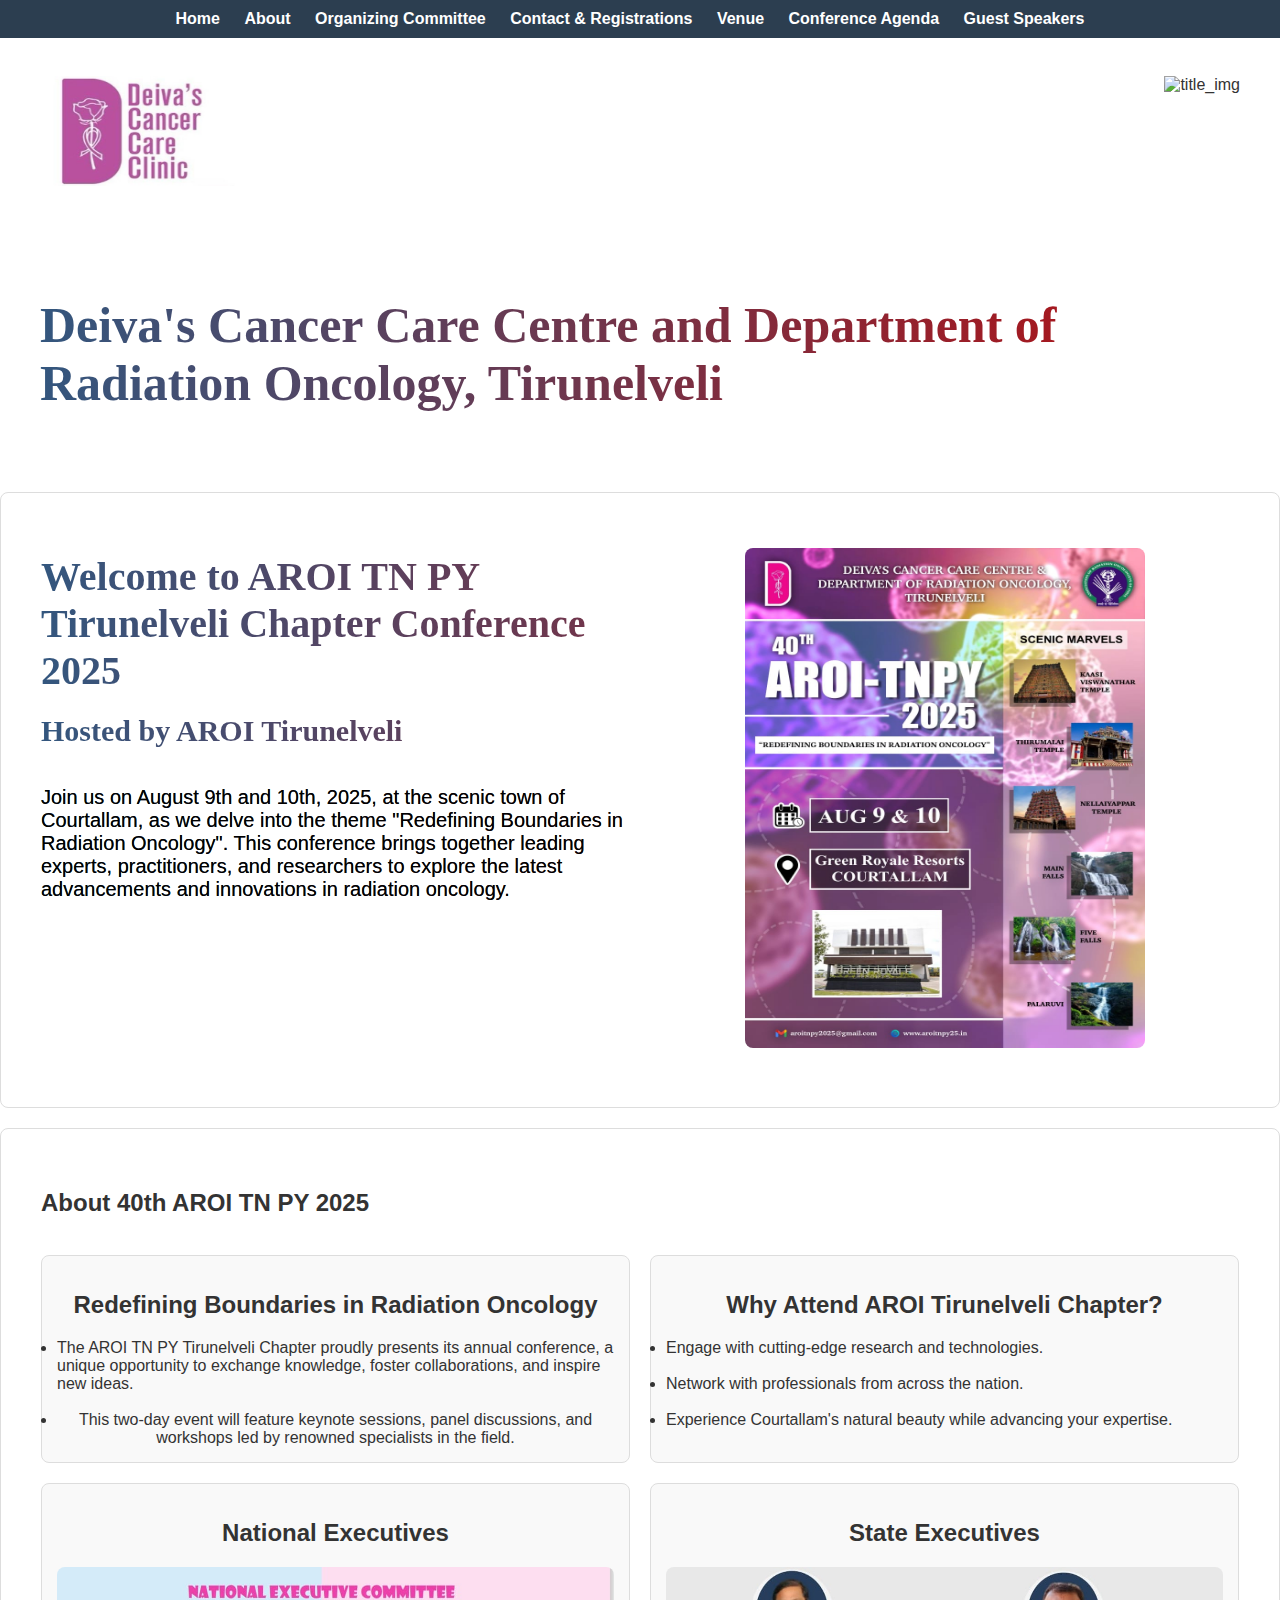
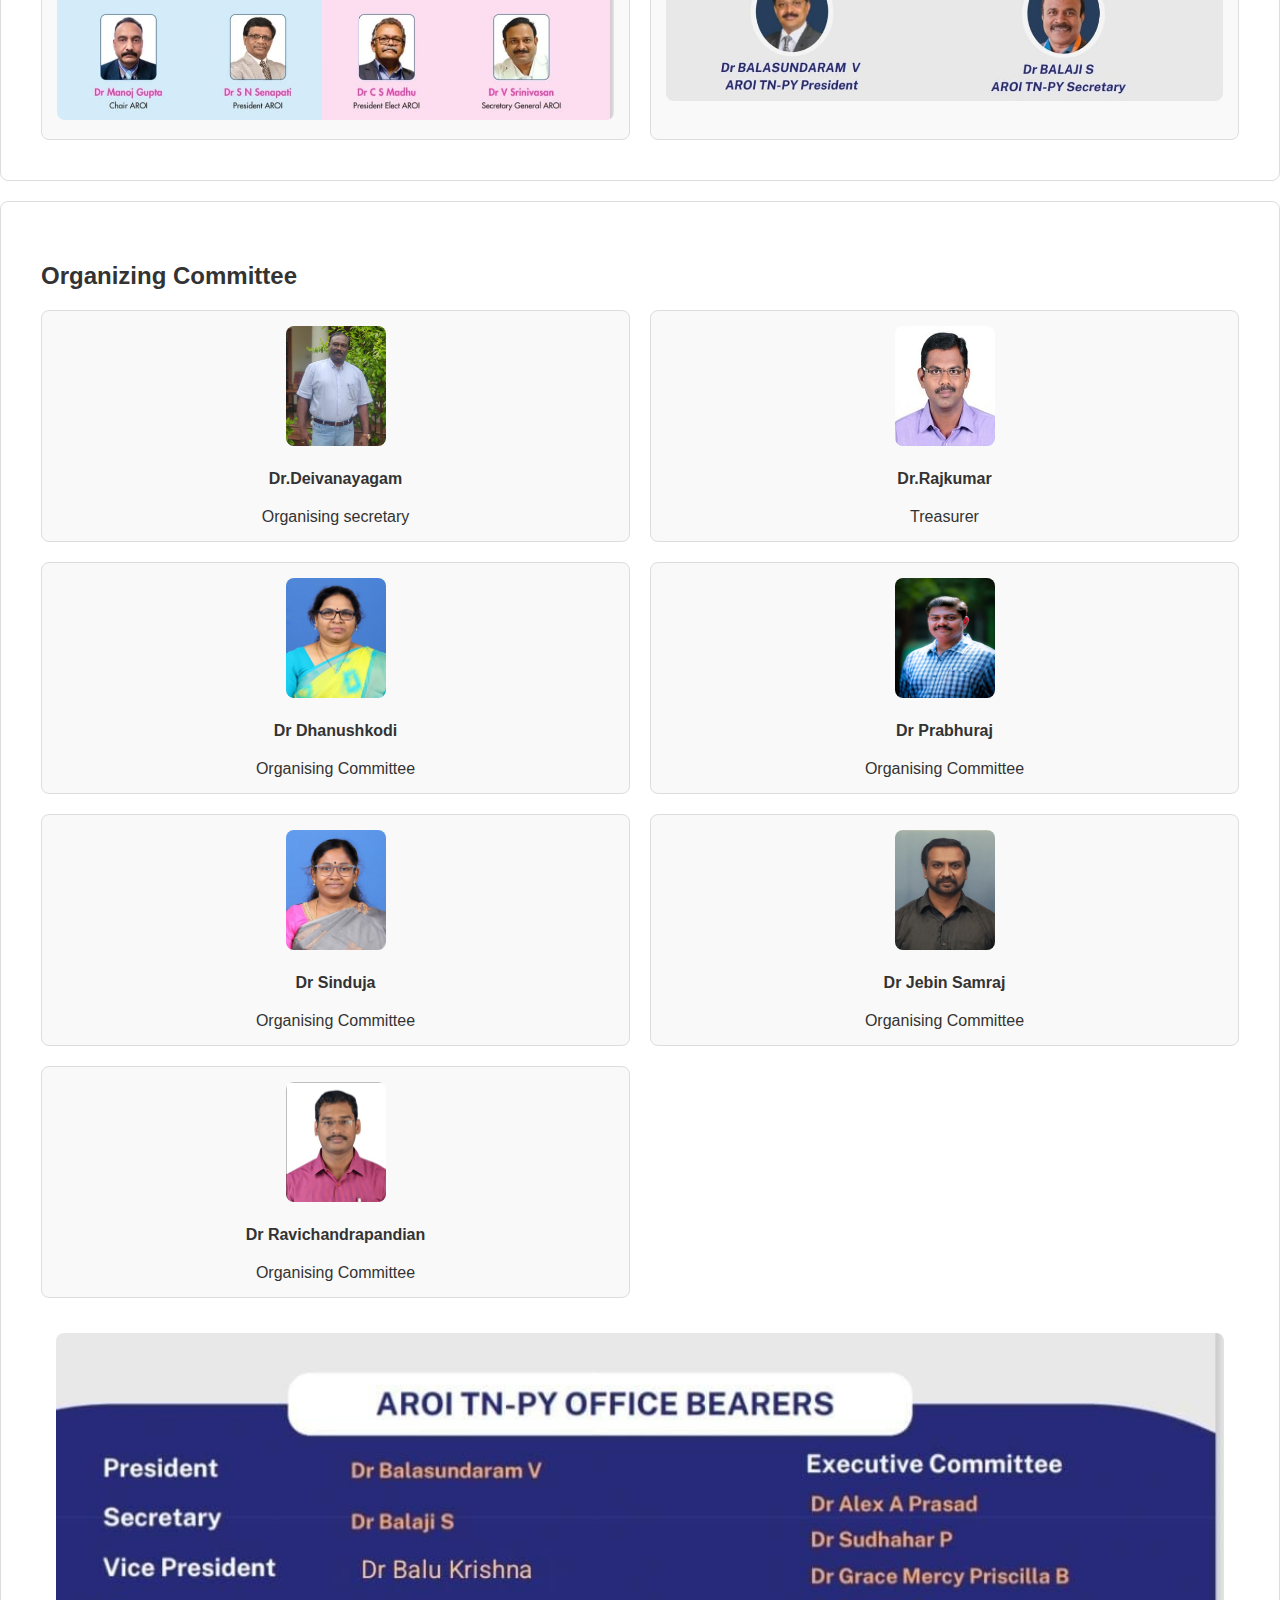
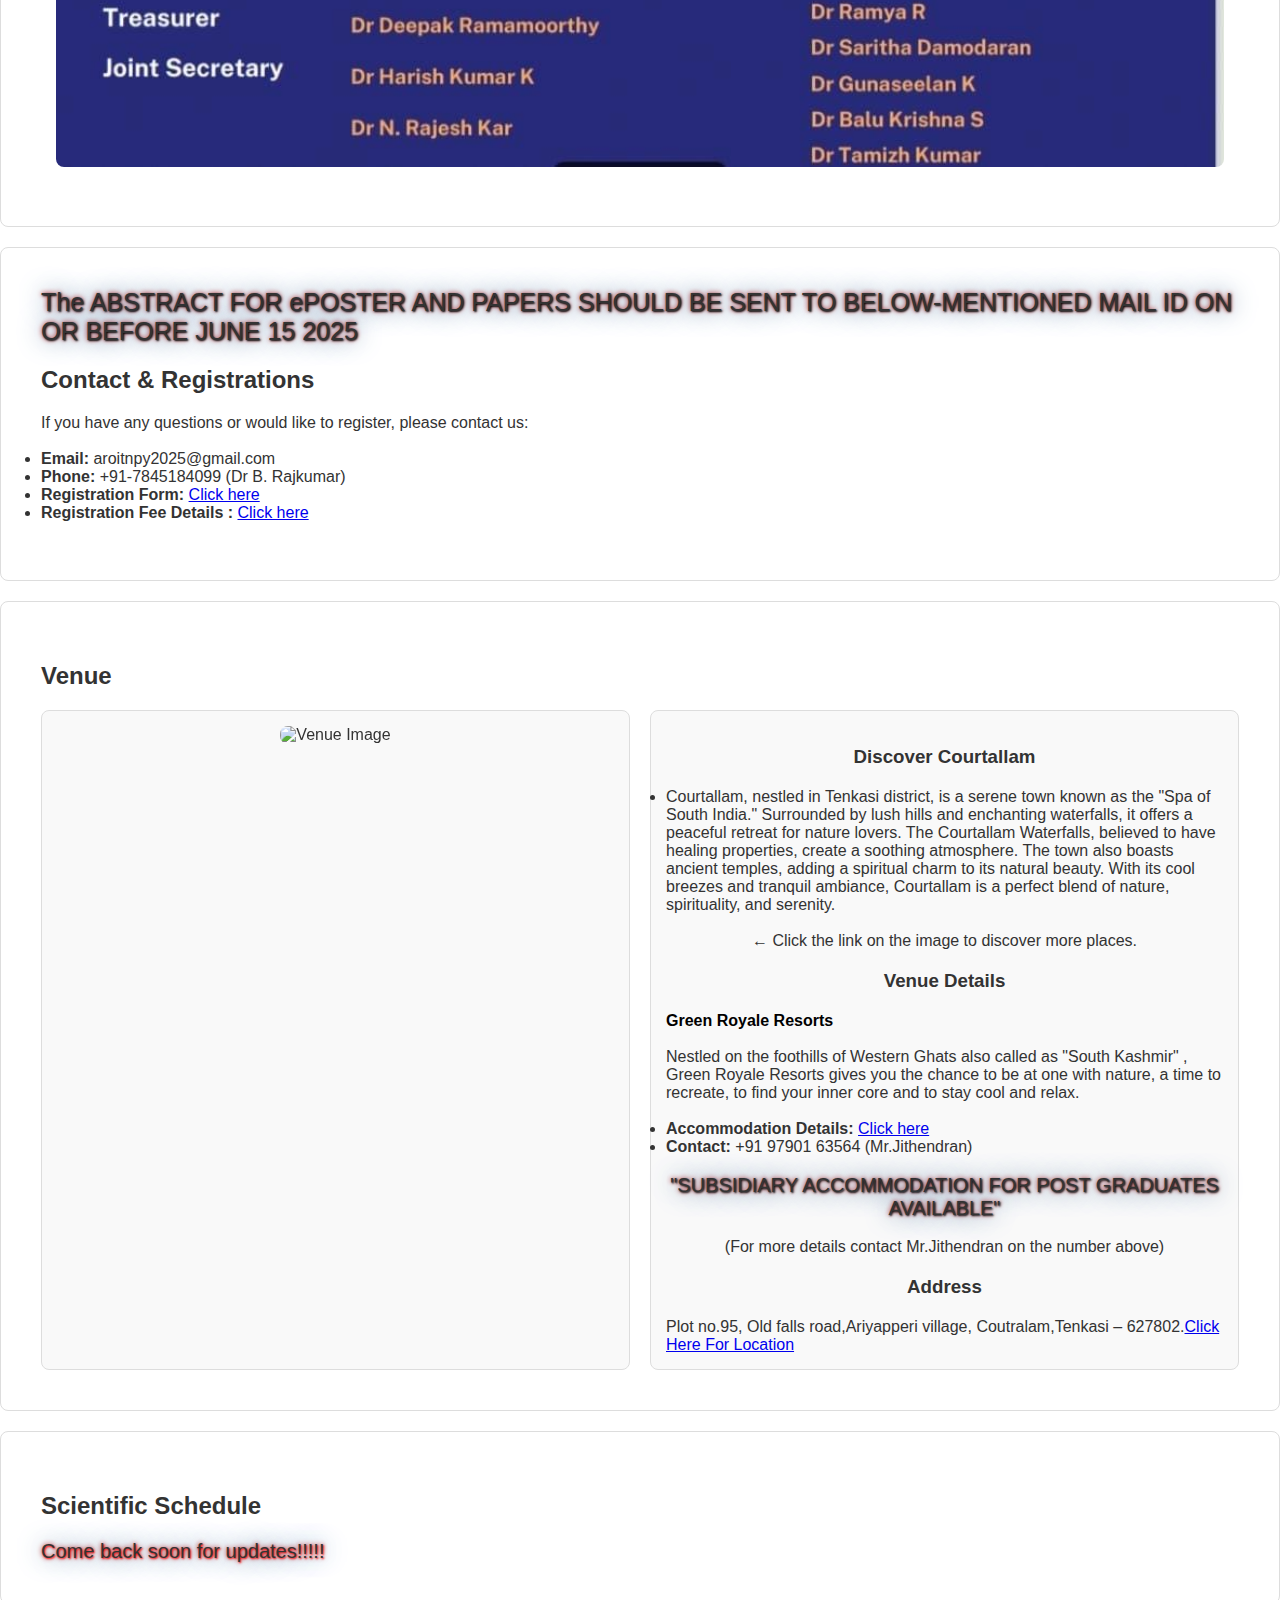
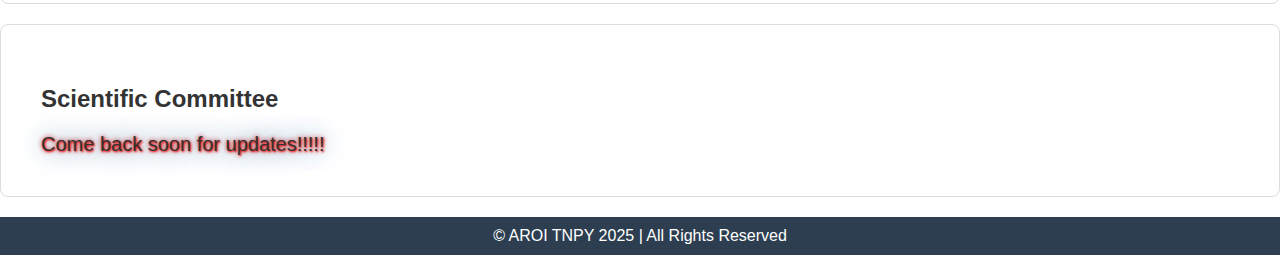
==== init-practice/index.html @ e32c5424 "Cosmetic Updates" ====
<!DOCTYPE html>
<html lang="en">
<head>
  <meta charset="UTF-8">
  <meta name="viewport" content="width=device-width, initial-scale=1.0">
  <title>Tirunelveli Medical College Conference</title>
  <link rel="stylesheet" href="styles.css">
</head>
<body>

<!--------------------------------------------------------------Title Logos Section--------------------------------------------------------------------------->

<br>
<br>

<div class="grid">
    <div class="grid-item;" style=" max-width: 100%;">
        <section class="section" style="height: 20vh;">
        <img src="./Photos/D_Logo.jpeg" alt="Logo" style=" width : 210px; height :110px; display: inline-block;">
        </section>
    </div>

    <div class="grid-item;" style="display: inline; justify-items: end;  grid-template-columns: fit-content(100%);">
         <section class="section" style="height: 20vh;">
       <img   src="https://www.aroi.org/images/aroi-logo.png" alt="title_img">
         </section>
    </div>
</div>


<!-----------------------------------------------------------------Title Section------------------------------------------------------------------------------->

  <section id="title" class="section" style="border: none ; ">
      <div class="grid" style="grid-template-columns: fit-content(100%);">
      <h1 style="font-size: 50px;font-family:  Georgia; text-wrap: pretty; max-width: 100%; text-align:left;">
             Deiva's Cancer Care Centre and Department of Radiation Oncology, Tirunelveli
      </h1>
      </div>
  </section>

<header>

</header>

<!-----------------------------------------------------------------Section Navigation Buttons----------------------------------------------------------------->
  <header style="grid-template-columns: fit-content(100%);" >
    <nav >
      <ul >
        <li><a href="#home">Home</a></li>
        <li><a href="#about">About</a></li>
        <li><a href="#committee">Organizing Committee</a></li>
        <li><a href="#contact">Contact & Registrations</a></li>
        <li><a href="#venue">Venue</a></li>
        <li><a href="#agenda">Conference Agenda</a></li>
        <li><a href="#speakers">Guest Speakers</a></li>
      </ul>
    </nav>
  </header>


<!------------------------------------------------------------------------Home Section----------------------------------------------------------------->
  <section id="home" class="section">
     <div class="grid">

         <div class="item1" style="grid-column:  1" >
            <h1 style="font-size: 40px;font-family:  Georgia;">Welcome to AROI TN PY Tirunelveli Chapter Conference 2025</h1>
            <h2 style="font-size: 30px; font-family:  Georgia; ">Hosted by AROI Tirunelveli</h2>
            <br>
            <p style="color: black; font-size: 20px;">Join us on August 9th and 10th, 2025, at the scenic town of Courtallam, as we delve into the theme "Redefining Boundaries in Radiation Oncology". This conference brings together leading experts, practitioners, and researchers to explore the latest advancements and innovations in radiation oncology.</p>
         </div>

         <div class="grid-item" style="background-color: white; border: none ;" >
             <img src="./Photos/Poster2.jpeg" alt="Index" style="width:400px; height:500px; max-width: 100%;">
         </div>

     </div>
  </section>


<!------------------------------------------------------------------------About Section----------------------------------------------------------------->

  <section id="about" class="section">
    <h2>About 40th AROI TN PY 2025</h2>
    <br>
    <div class="grid">

        <div class="grid-item " style="grid-column:  1" >
            <h2 >Redefining Boundaries in Radiation Oncology</h2>
            <li style="text-align: left;">The AROI TN PY Tirunelveli Chapter proudly presents its annual conference, a unique opportunity to exchange knowledge, foster collaborations, and inspire new ideas.</li>
            <br>
            <li>This two-day event will feature keynote sessions, panel discussions, and workshops led by renowned specialists in the field.</li>
        </div>

        <div class="grid-item"  style="grid-column:  2">
            <h2> Why Attend AROI Tirunelveli Chapter?</h2>
            <li style="text-align: left;">Engage with cutting-edge research and technologies. </li>
            <br>
            <li style="text-align: left;">Network with professionals from across the nation.</li>
            <br>
            <li style="text-align: left;">Experience Courtallam's natural beauty while advancing your expertise.</li>
            <br>
        </div>

        <div class="grid-item" >
            <h2>National Executives </h2>
            <img src="./Photos/AROI 1.jpeg"  alt="Conference Image">
        </div>

        <div class="grid-item" >
             <h2>State Executives </h2>
            <img src="./Photos/AROI 2.jpeg"  alt="Conference Image">
        </div>

    </div>
  </section>


<!------------------------------------------------------------------------Committee Section----------------------------------------------------------------->

   <section id="committee" class="section">
    <h2>Organizing Committee</h2>
    <div class="grid">
      <div class="grid-item">
          <img src="./Photos/Dr.Deivanayagam.jpeg" alt="Committee Member 1" style="width: 100px; height: 120px;">
          <h4>  Dr.Deivanayagam </h4>
          <p>Organising secretary</p>
      </div>

      <div class="grid-item">
          <img src="./Photos/Dr.Rajkumar.jpeg" alt="Committee Member 2" style="width: 100px; height: 120px;">
          <h4>Dr.Rajkumar</h4>
          <p>Treasurer</p>
      </div>

      <div class="grid-item">
          <img src="./Photos/Dr.DK.jpeg" alt="Committee Member 3" style="width: 100px; height: 120px;">
          <h4>Dr Dhanushkodi</h4>
          <p>Organising Committee</p>
      </div>

      <div class="grid-item">
          <img src="./Photos/Dr PR.jpeg" alt="Committee Member 4" style="width: 100px; height: 120px;">
          <h4>Dr Prabhuraj</h4>
          <p>Organising Committee</p>
      </div>

      <div class="grid-item">
          <img src="./Photos/Dr_S.jpeg" alt="Committee Member 5" style="width: 100px; height: 120px;">
          <h4>Dr Sinduja</h4>
          <p>Organising Committee</p>
      </div>

      <div class="grid-item">
          <img src="./Photos/Dr J.jpeg" alt="Committee Member 6" style="width: 100px; height: 120px;">
          <h4>Dr Jebin Samraj</h4>
          <p>Organising Committee</p>
      </div>

      <div class="grid-item">
          <img src="./Photos/Dr.Rp.jpeg" alt="Committee Member 7" style="width: 100px; height: 120px;">
          <h4>Dr Ravichandrapandian</h4>
          <p>Organising Committee</p>
      </div>

       <div class="grid-item" style="grid-column : span 2; border : none; background : white;" >
            <img src="./Photos/org_comittee.jpeg"  alt="Conference Image">
        </div>

    </div>
  </section>


<!------------------------------------------------------------------------Contact Section----------------------------------------------------------------->
    <section id="contact" class="section">

         <p style="animation: pulse 1s infinite ; text-shadow: 1px 1px 2px black, 0 0 25px #2f5982, 0 0 5px #bd0b0b; font-size: 25px ">The ABSTRACT FOR ePOSTER AND PAPERS SHOULD BE SENT TO BELOW-MENTIONED MAIL ID ON OR BEFORE JUNE 15 2025</p>
         <h2>Contact & Registrations</h2>
         <p> If you have any questions or would like to register, please contact us:</p>
         <br>
         <ul>
             <li><strong>Email:</strong> aroitnpy2025@gmail.com</li>
             <li><strong>Phone:</strong> +91-7845184099 (Dr B. Rajkumar) </li>
             <li><strong>Registration Form:</strong> <a href="https://l6lpmlca.forms.app/registration-form-medical-conference" target="_blank">Click here</a></li>
             <li><strong>Registration Fee Details :</strong> <a href="./Docs/Registration Fees.pdf" target="_blank">Click here</a></li>
         </ul>
         <br>
    </section>


<!------------------------------------------------------------------------Venue Section----------------------------------------------------------------->
    <section id="venue" class="section">
         <h2>Venue</h2>
         <div class="grid">
            <div class="grid-item">

                <div class="container">
                    <img src="https://www.indiatravelblog.com/attachments/Resources/3307-6-Courtallam-Falls.jpg" alt="Venue Image" style="size: width 150px height 50px; animation: pulse 1s infinite ;">
                <div class="overlay">
                    <div class="places-text"><a href="discover-surroundings.html" target="_blank">Click here</a></div>
                </div>
            </div>
         </div>
                <div class="grid-item">
                    <h3>Discover Courtallam</h3>
                    <li style="text-align:left;">
                    Courtallam, nestled in Tenkasi district, is a serene town known as the "Spa of South India." Surrounded by lush hills and enchanting waterfalls, it offers a peaceful retreat for nature lovers. The Courtallam Waterfalls, believed to have healing properties, create a soothing atmosphere. The town also boasts ancient temples, adding a spiritual charm to its natural beauty. With its cool breezes and tranquil ambiance, Courtallam is a perfect blend of nature, spirituality, and serenity.
                    </li>
                    <p style="animation: pulse 2s infinite;">
                    <br> <strong> &larr;</strong>  Click the link on the image to discover more places.
                    </p>

         <h3>Venue Details</h3>
            <p style="text-align:left; color: black;"><strong>Green Royale Resorts </strong></p>
            <br>
            <p style="text-align:left">Nestled on the foothills of Western Ghats also called as "South Kashmir" , Green Royale Resorts gives you the chance to be at one with nature, a time to recreate, to find your inner core and to stay cool and relax. </p>
            <br>
            <li style="text-align:left"><strong> Accommodation Details: </strong> <a href="./Docs/Accommodation Details.pdf" target="_blank">Click here</a></li>
            <li style="text-align:left"><strong> Contact: </strong> +91 97901 63564 (Mr.Jithendran)</li>
            <br>
            <p style="animation: pulse 1s infinite ; text-shadow: 1px 1px 2px black, 0 0 25px #2f5982, 0 0 5px #bd0b0b; font-size: 20px ">"SUBSIDIARY ACCOMMODATION FOR POST GRADUATES AVAILABLE"</p>
                    <br>
                    <p>(For more details contact Mr.Jithendran on the number above)</p>
         <h3>Address</h3>
             <p style="text-align:left">Plot no.95, Old falls road,Ariyapperi village, Coutralam,Tenkasi – 627802.<a href="https://maps.app.goo.gl/Usim4HC86GTQxEaH6" target="_blank">Click Here For Location</a></p>
                </div>
         </div>
    </section>



<!------------------------------------------------------------------------Agenda Section----------------------------------------------------------------->

  <section id="agenda" class="section">
    <h2>Scientific Schedule</h2>
      <p style="animation: pulse 1s infinite ; text-shadow: 1px 1px 2px red, 0 0 25px #2f5982, 0 0 5px #bd0b0b; font-size: 20px ">Come back soon for updates!!!!!</p>
<!--    <div class="grid">-->
<!--      <div class="grid-item">-->
<!--        <h3 style="color: #2f5982;">Day 1: August 9, 2025</h3>-->
<!--        <ul style="text-align: left;">-->
<!--          <p><strong>9:00 AM  :</strong> Inaugural Ceremony                                  </p>-->
<!--          <br>-->
<!--            <p><strong>10:30 AM :</strong> Keynote Speech                                     </p>-->
<!--          <br>-->
<!--            <p><strong>12:00 PM : </strong> <strong style="color: #bd0b0b;">Session 1:</strong> Advanced Techniques in Radiation Therapy</p>-->
<!--          <br>-->
<!--            <p><strong>2:00 PM  :  </strong>Lunch Break                                         </p>-->
<!--          <br>-->
<!--            <p><strong>3:00 PM  : </strong>Panel Discussion: Redefining Protocols in Oncology  </p>-->
<!--        </ul>-->
<!--      </div>-->
<!--      <div class="grid-item">-->
<!--        <h3 style="color: #2f5982;">Day 2 : August 10, 2025</h3>-->
<!--        <ul style="text-align: left;">-->
<!--		  <p><strong>9:00 AM : </strong><strong style="color: #bd0b0b;"> Workshop - </strong> Practical Challenges in Radiation Oncology</p>-->
<!--          <br>-->
<!--            <p><strong>11:00 AM:</strong> Case Presentations                                 </p>-->
<!--          <br>-->
<!--            <p><strong>1:00 PM : </strong>Lunch Break                                         </p>-->
<!--          <br>-->
<!--            <p><strong>2:30 PM : </strong>Closing Ceremony                                    </p>-->
<!--        </ul>-->
<!--      </div>-->
<!--    </div>-->

  </section>

<!------------------------------------------------------------------------Guest Speakers Section----------------------------------------------------------------->
  <section id="speakers" class="section">
    <h2>Scientific Committee</h2>
      <p style="animation: pulse 1s infinite ; text-shadow: 1px 1px 2px red, 0 0 25px #2f5982, 0 0 5px #bd0b0b; font-size: 20px ">Come back soon for updates!!!!!</p>
<!--    <div class="grid">-->
<!--      <div class="grid-item">-->
<!--        <img src="./Photos/Dr.Rajkumar.jpeg"  style="width: 60px; height: 60px;" alt="Speaker 1">-->
<!--        <h4>Dr.Rajkumar</h4>-->
<!--        <p>Specialist in Cardiology</p>-->
<!--      </div>-->
<!--      <div class="grid-item">-->
<!--        <img src="speaker2.jpg" alt="Speaker 2">-->
<!--        <h4>Dr. Jane Smith</h4>-->
<!--        <p>Neurosurgeon</p>-->
<!--      </div>-->
<!--      <div class="grid-item">-->
<!--        <img src="speaker3.jpg" alt="Speaker 3">-->
<!--        <h4>Dr. Jane </h4>-->
<!--        <p>Neurosurgeon</p>-->
<!--      </div>-->
<!--       <div class="grid-item">-->
<!--        <img src="speaker3.jpg" alt="Speaker 4">-->
<!--        <h4>Dr. Jane </h4>-->
<!--        <p>Neurosurgeon</p>-->
<!--      </div>-->
<!--       <div class="grid-item">-->
<!--        <img src="speaker3.jpg" alt="Speaker 5">-->
<!--        <h4>Dr. Jane </h4>-->
<!--        <p>Neurosurgeon</p>-->
<!--      </div>-->
<!--       <div class="grid-item">-->
<!--        <img src="speaker3.jpg" alt="Speaker 6">-->
<!--        <h4>Dr. Jane </h4>-->
<!--        <p>Neurosurgeon</p>-->
<!--      </div>-->
<!--    </div>-->
  </section>

  <footer>
    <p>&copy; AROI TNPY 2025 | All Rights Reserved</p>
  </footer>
</body>
</html>
---- init-practice/styles.css ----
/* Reset styles */
* {
  margin: 0;
  padding: 0;
  box-sizing: border-box;
}

/* Body and layout */
body {
  font-family: Arial, sans-serif;
  background-color: ;
  color: #333;
}

home-body {
      background-color: black;
      font-family: Arial,sans-serif;
      padding: 2rem;
}

header {
  background-color: #2c3e50;
  padding: 10px;
  text-align: center;
  position: fixed;
  top: 0;
  width: 100%;
}

header nav ul {
  list-style-type: none;

}

header nav ul li {
  display: inline;
  margin-right: 20px;
}

header nav ul li a {
  color: white;
  text-decoration: none;
  font-weight: bold;

}

header nav ul li a:hover {
  text-decoration: underline;
}

h1, h2, h3, h4 {
  margin: 20px 0;
}

/* Section styling */
.section {
  padding: 40px;
  margin-bottom: 20px;
}

 /*
 #title {
 background-image: url('https://www.aroi.org/images/aroi-logo.png');

     /* background-size:30% 30% ; /*Ensures the image covers the entire section
      background-position:  center; /* Keeps the image centered
       background-repeat: no-repeat;
          height: 20vh; /* Makes the section take up the full viewport height
      color: black; /* Text color for readability
      display: flex;
      justify-content: center;
      align-items: center;
      text-align: left;
}*/

#title {
   background: linear-gradient(to right, #2f5982,#bd0b0b );
     color: transparent;
    background-clip: text;
  background-color: black; /* sets the actual background */
  border: 1px solid #ddd;
  border-radius: 8px;

}




#home {
   background: linear-gradient(to right, #2f5982,#bd0b0b );
     color: transparent;
    background-clip: text;
  background-color: black; /* sets the actual background */
   border: 1px solid #ddd;
  border-radius: 8px;

}


#about, #agenda, #speakers, #venue, #committee, #contact {
  background-color: white;
  border: 1px solid #ddd;
  border-radius: 8px;
}

.grid {
  display: grid;
  grid-template-columns: 1fr 1fr;
  gap: 20px;
}

.item1 {
  grid-column:  1; /* Items span 1 column */
}

.item2 {
  grid-column: 2; /* This item will take up 2 columns */
  /*grid-position : top;*/
  align-self : flex-start;
}

.button {
  border: none;
  color: white;
  padding: 16px 32px;
  text-align: center;
  text-decoration: none;
  display: inline-block;
  font-size: 16px;
  margin: 4px 2px;
  transition-duration: 0.4s;
  cursor: pointer;
}


.button1 {
  background-color: white;
  color: black;
  border: 2px solid black;
}

.button1:hover {
  background-color: #04AA6D;
  color: white;
}


@media (max-width: 768px) {
  .grid {
    grid-template-columns: 1fr; /* Stack items vertically on smaller screens */
  }
  .item1 {
    grid-column: span 1; /* Item 3 will only take up 1 column in smaller screen */
  }

  .item2 {
    grid-column: span 1; /* Item 3 will only take up 1 column in smaller screen */
  }

  .item1 {
    grid-column: span 1; /* Item 3 will only take up 1 column in smaller screen */
  }

  .item2 {
    grid-column: span 1; /* Item 3 will only take up 1 column in smaller screen */
  }

  .item3 {
    grid-column: span 1; /* Item 3 will only take up 1 column in smaller screen */
  }

.h1 {
grid-column: span 1;
}

 .grid {
    grid-template-columns: 1fr;
  }

  .item1 {
    grid-column: span 1; /* Item 3 will only take up 1 column in smaller screen */
  }

  .item2 {
    grid-column: span 1; /* Item 3 will only take up 1 column in smaller screen */
  }

  .grid-item {
   grid-column: span 1;
   grid-template-columns: 1fr;
  }

  .header {
   grid-column: span 1;
  }



}


.grid-item {
  background-color: #f9f9f9;
  padding: 15px;
  border: 1px solid #ddd;
  border-radius: 8px;
  text-align: center;
}

.grid-item img {
  width: 100%;
  height: auto;
  border-radius: 8px;
}

/* Footer styling */
footer {
  background-color: #2c3e50;
  color: white;
  padding: 10px;
  text-align: center;
}

/* Media queriesmedia (max-width: 768px) {
  .grid {
    grid-template-columns: 1fr;
  }

  .item1 {
    grid-column: span 1; /* Item 3 will only take up 1 column in smaller screen
  }

  .item2 {
    grid-column: span 1; /* Item 3 will only take up 1 column in smaller screen
  }

  .grid-item {
   grid-column: span 1;
   grid-template-columns: 1fr;
  }

  .header {
   grid-column: span 1;
  }
}
 */


.container {
  position: relative;
  width: 100%;
}

.image {
  display: block;
  width: 100%;
  height: 100%;
}

.overlay {
  position: absolute;
  top: 0;
  bottom: 0;
  left: 0;
  right: 0;
  height: 100%;
  width: 100%;
  opacity: 0;
  transition: .1s ease;
  background-color: white;
}

.container:hover .overlay {
  opacity: 1;
}

.places-text {
  color: white;
  font-size: 20px;
  position: absolute;
  top: 50%;
  left: 50%;
  transform: translate(-50%, -50%);
  -ms-transform: translate(-50%, -50%);
}

@keyframes pulse {
  0% {
    opacity: 1; /* Start with full opacity */
  }
  50% {
    opacity: 0.8; /* Fade out to 30% opacity */
  }
  100% {
    opacity: 1; /* Return to full opacity */
  }
}
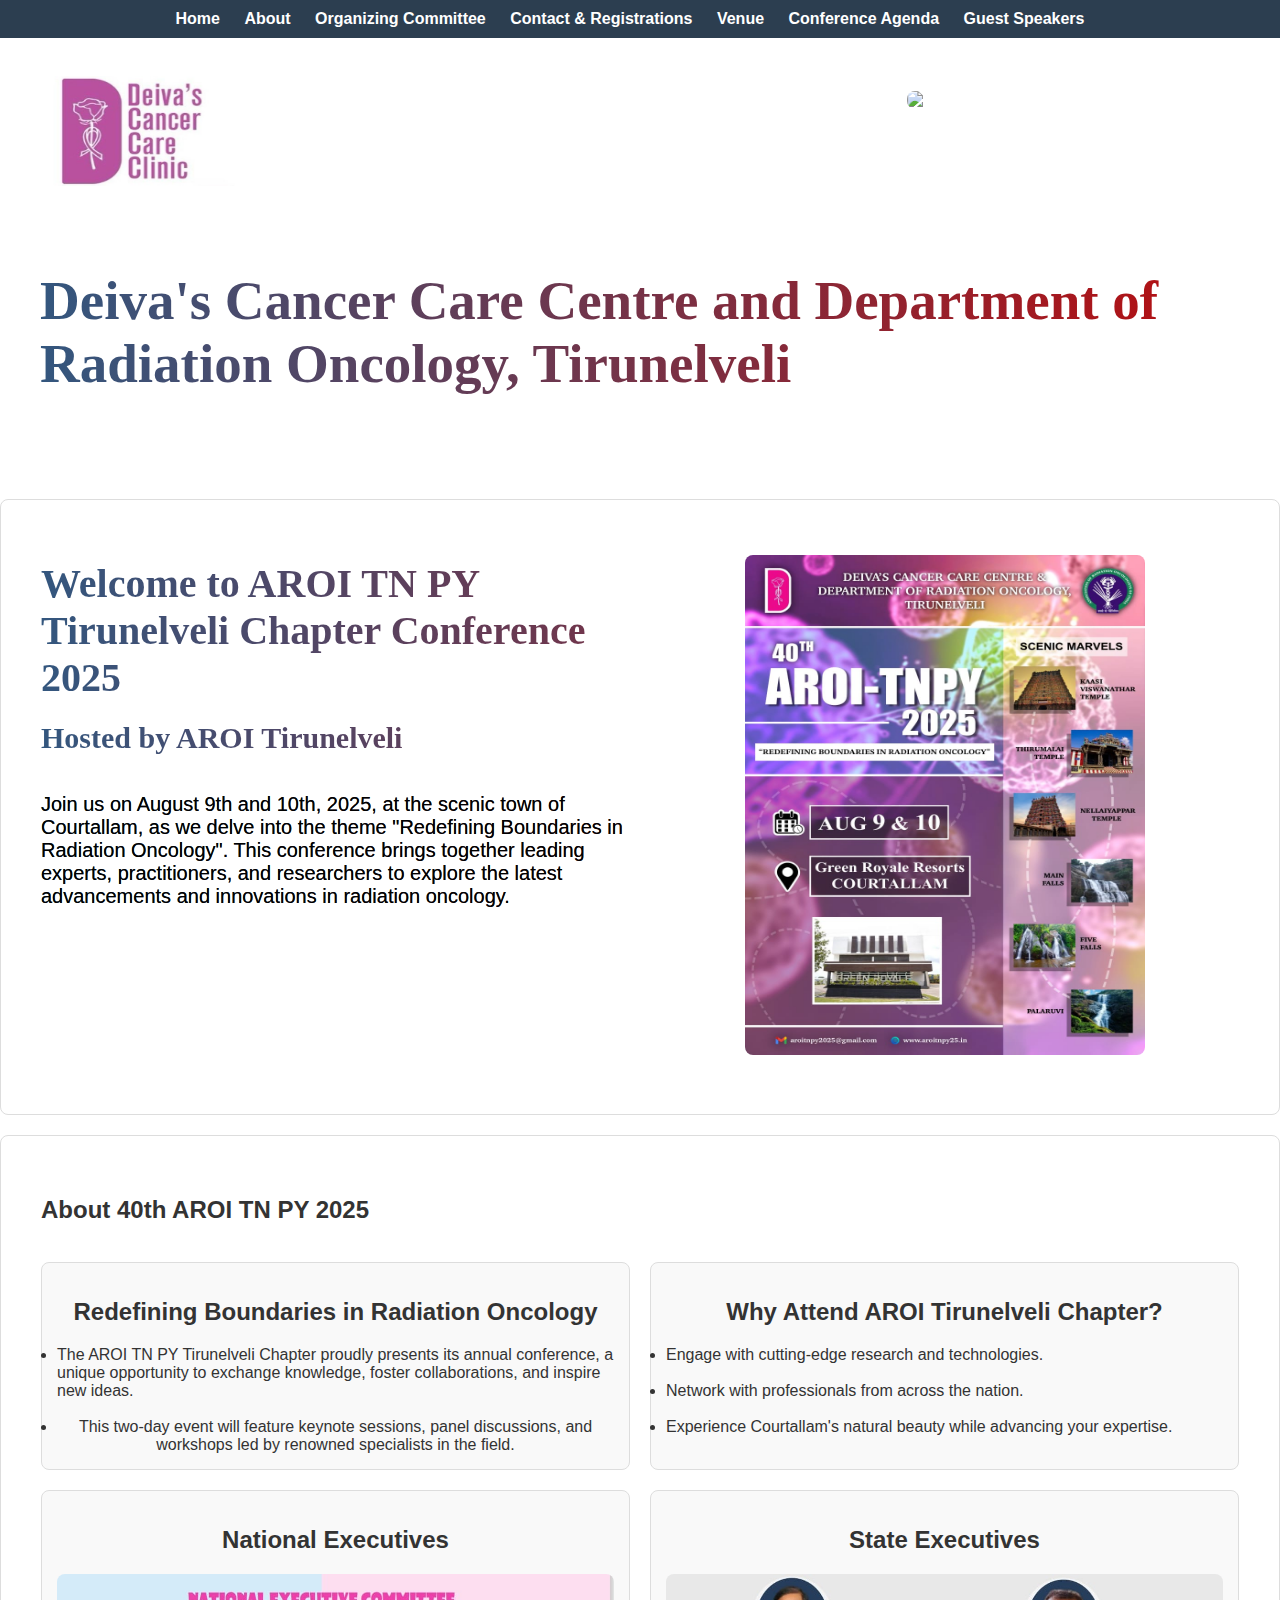
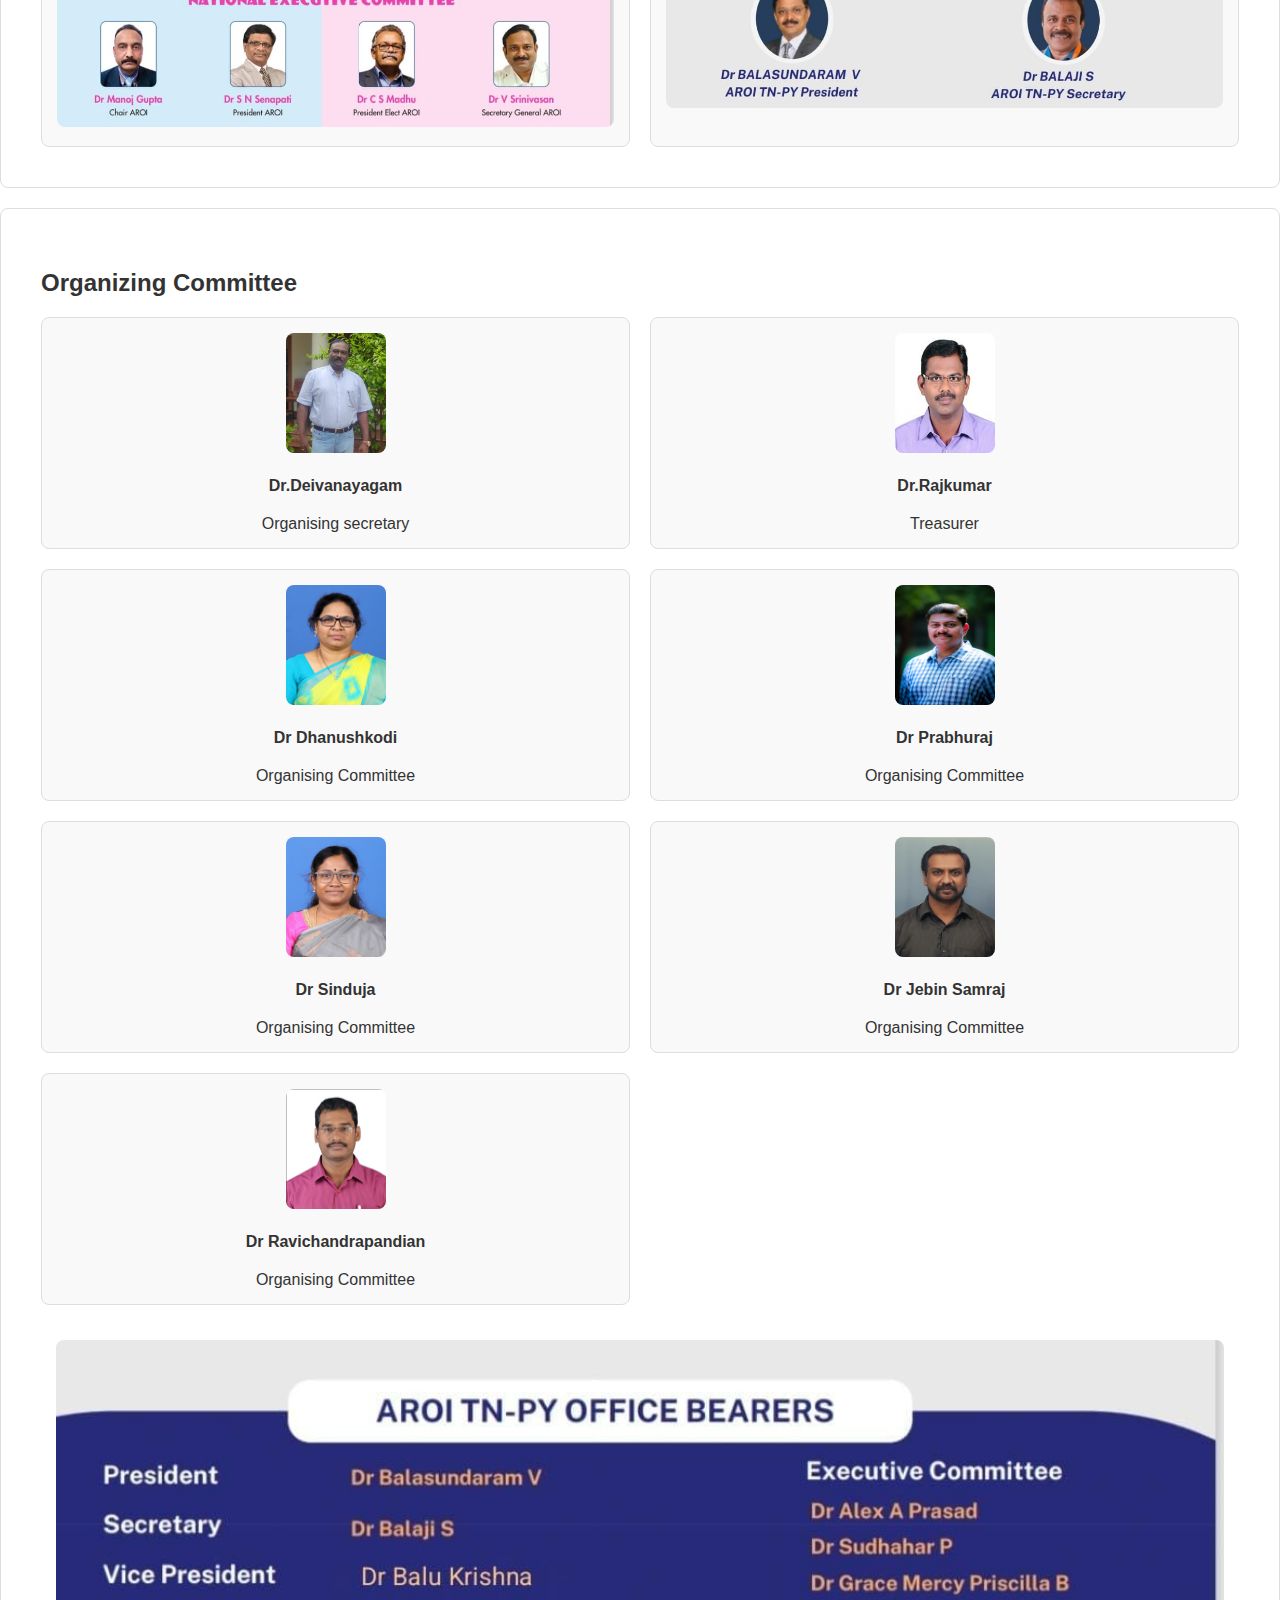
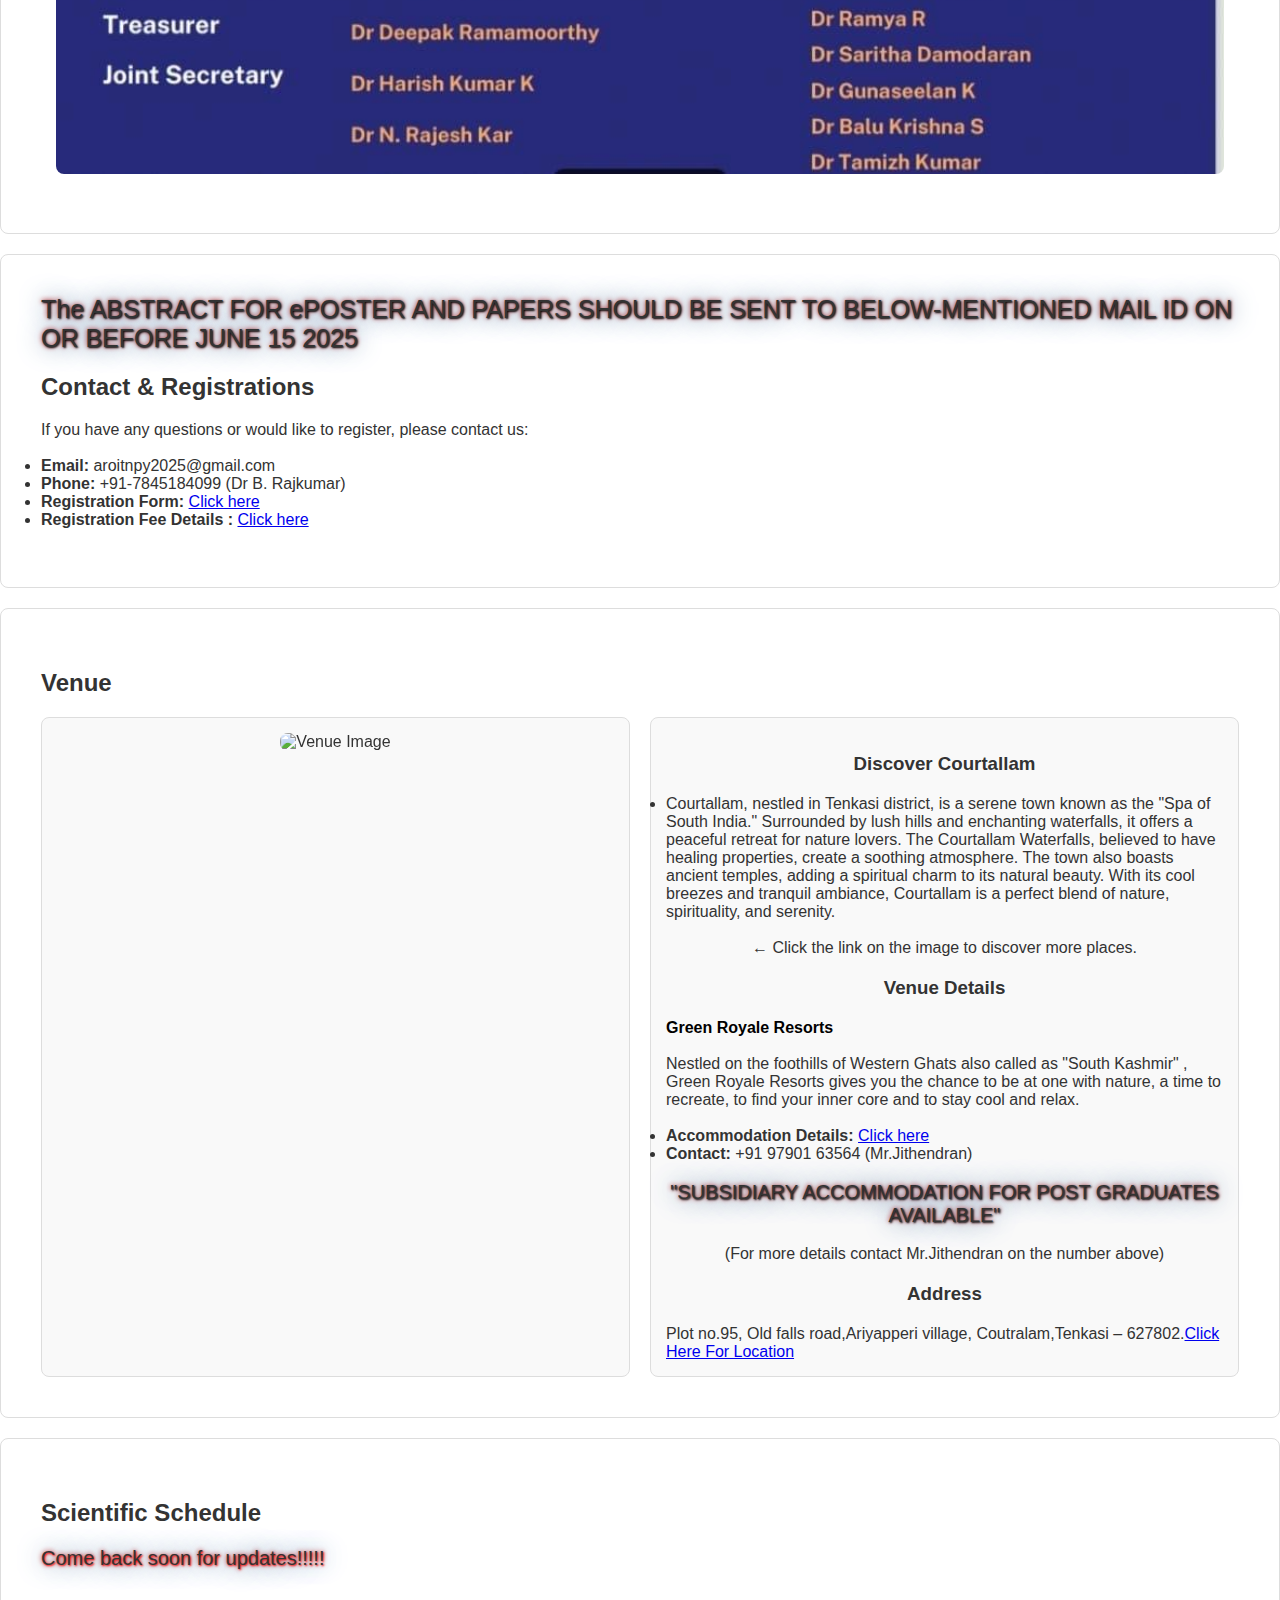
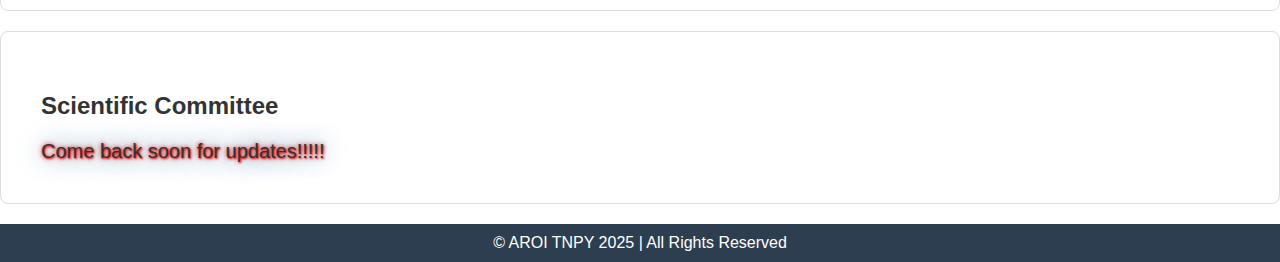
==== commit 9831cc79: "Mobile layout fit updates." ====
--- a/init-practice/index.html
+++ b/init-practice/index.html
@@ -13,26 +13,43 @@
 <br>
 <br>
 
-<div class="grid">
-    <div class="grid-item;" style=" max-width: 100%;">
-        <section class="section" style="height: 20vh;">
-        <img src="./Photos/D_Logo.jpeg" alt="Logo" style=" width : 210px; height :110px; display: inline-block;">
-        </section>
-    </div>
-
-    <div class="grid-item;" style="display: inline; justify-items: end;  grid-template-columns: fit-content(100%);">
-         <section class="section" style="height: 20vh;">
-       <img   src="https://www.aroi.org/images/aroi-logo.png" alt="title_img">
-         </section>
-    </div>
-</div>
+<!--<div class="grid" ">-->
+<!--    <div class="item1" style="grid-column:  1" >-->
+<!--        <section class="section" style="height: 20vh;">-->
+<!--        <img src="./Photos/D_Logo.jpeg" alt="Logo" style=" width : 210px; height :110px; display: inline-block;">-->
+
+<!--        </section>-->
+<!--    </div>-->
+<!--&lt;!&ndash; <div class="grid-item" style="background-color: white; border: none ;" >&ndash;&gt;-->
+<!--    <div class="grid-item;" style="display: inline; justify-items: end;  grid-template-columns: fit-content(100%);">-->
+<!--         <section class="section" style="height: 20vh;">-->
+<!--       <img   src="https://www.aroi.org/images/aroi-logo.png" alt="title_img">-->
+<!--         </section>-->
+<!--    </div>-->
+<!--</div>-->
+
+
+<section id="uptop" class="section" style="border: none ;">
+     <div class="grid">
+
+         <div class="item1" style="grid-column:  1" >
+             <img src="./Photos/D_Logo.jpeg" alt="Logo" style=" width : 210px; height :110px; display: inline-block;">
+
+         </div>
+
+         <div class="grid-item" style="background-color: white; border: none ; " >
+             <img   src="https://www.aroi.org/images/aroi-logo.png" alt="title_img" style="display: inline; max-width:  100%; max-height:100%;  width:auto; height:auto;">
+         </div>
+
+     </div>
+  </section>
 
 
 <!-----------------------------------------------------------------Title Section------------------------------------------------------------------------------->
 
-  <section id="title" class="section" style="border: none ; ">
+  <section id="title" class="section" style="border: none ;  height: 30vh;">
       <div class="grid" style="grid-template-columns: fit-content(100%);">
-      <h1 style="font-size: 50px;font-family:  Georgia; text-wrap: pretty; max-width: 100%; text-align:left;">
+      <h1 style="font-size: 55px;font-family:  Georgia; text-wrap: pretty; max-width: 100%; text-align:left;">
              Deiva's Cancer Care Centre and Department of Radiation Oncology, Tirunelveli
       </h1>
       </div>
@@ -43,7 +60,7 @@
 </header>
 
 <!-----------------------------------------------------------------Section Navigation Buttons----------------------------------------------------------------->
-  <header style="grid-template-columns: fit-content(100%);" >
+  <header style="max-width:  100%; max-height:100%;" >
     <nav >
       <ul >
         <li><a href="#home">Home</a></li>
--- a/init-practice/styles.css
+++ b/init-practice/styles.css
@@ -85,6 +85,17 @@
 
 
 
+#uptop {
+   background: linear-gradient(to right, #2f5982,#bd0b0b );
+     color: transparent;
+    background-clip: text;
+  background-color: black; /* sets the actual background */
+   border: 1px solid #ddd;
+  border-radius: 8px;
+  height: 17vh;
+
+}
+
 
 #home {
    background: linear-gradient(to right, #2f5982,#bd0b0b );
@@ -295,3 +306,5 @@
     opacity: 1; /* Return to full opacity */
   }
 }
+
+
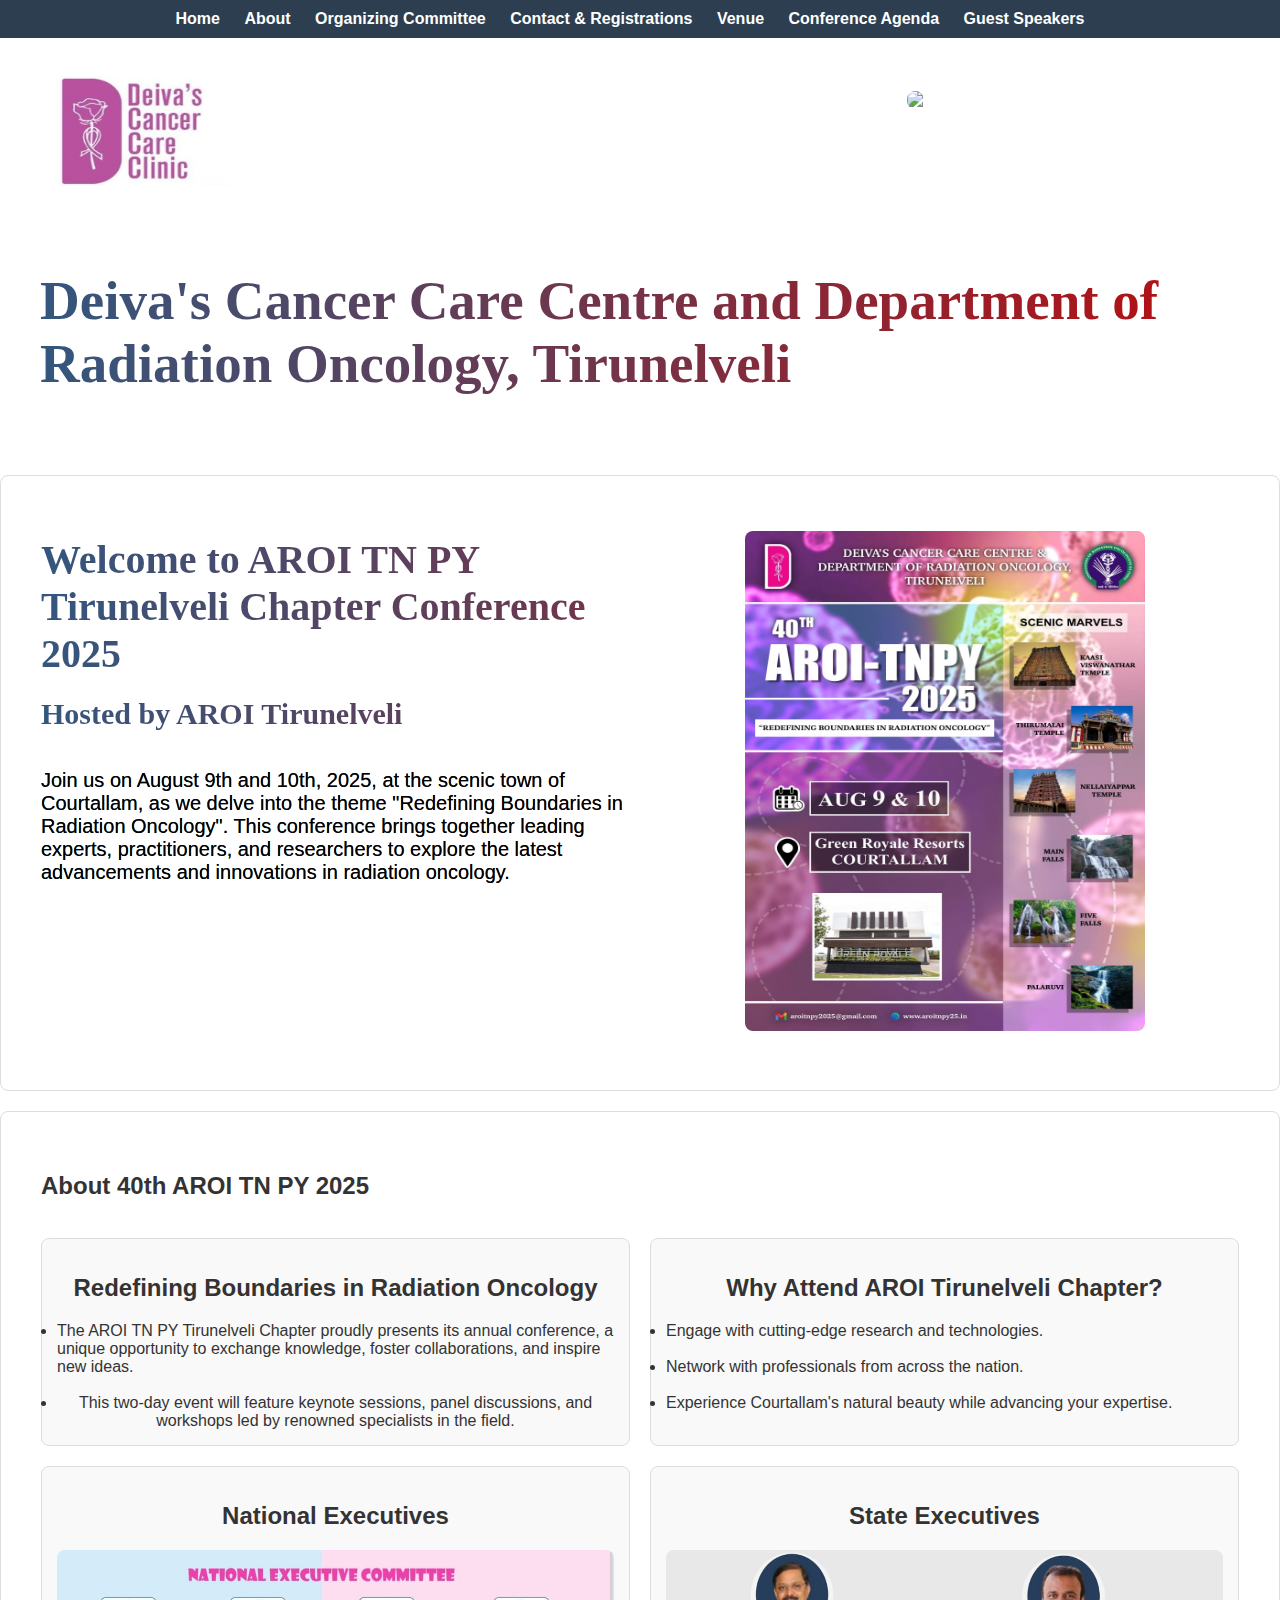
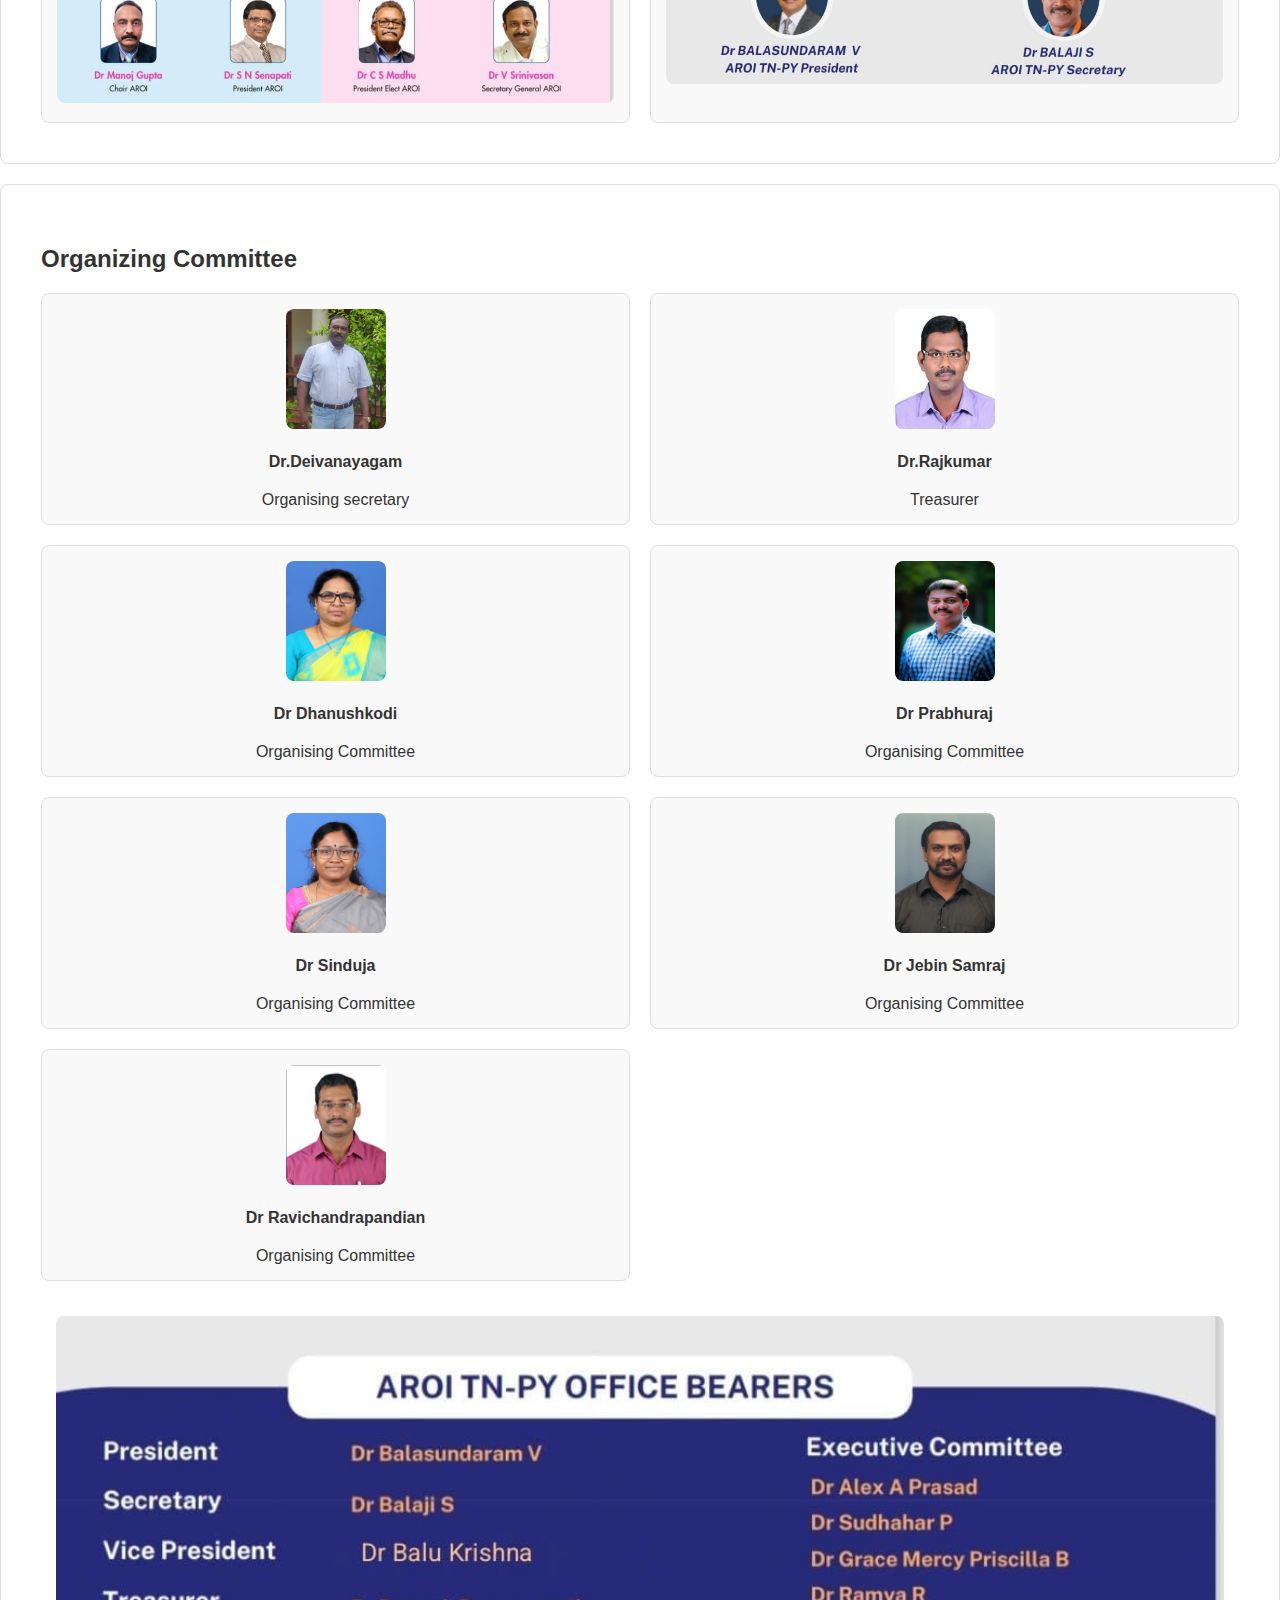
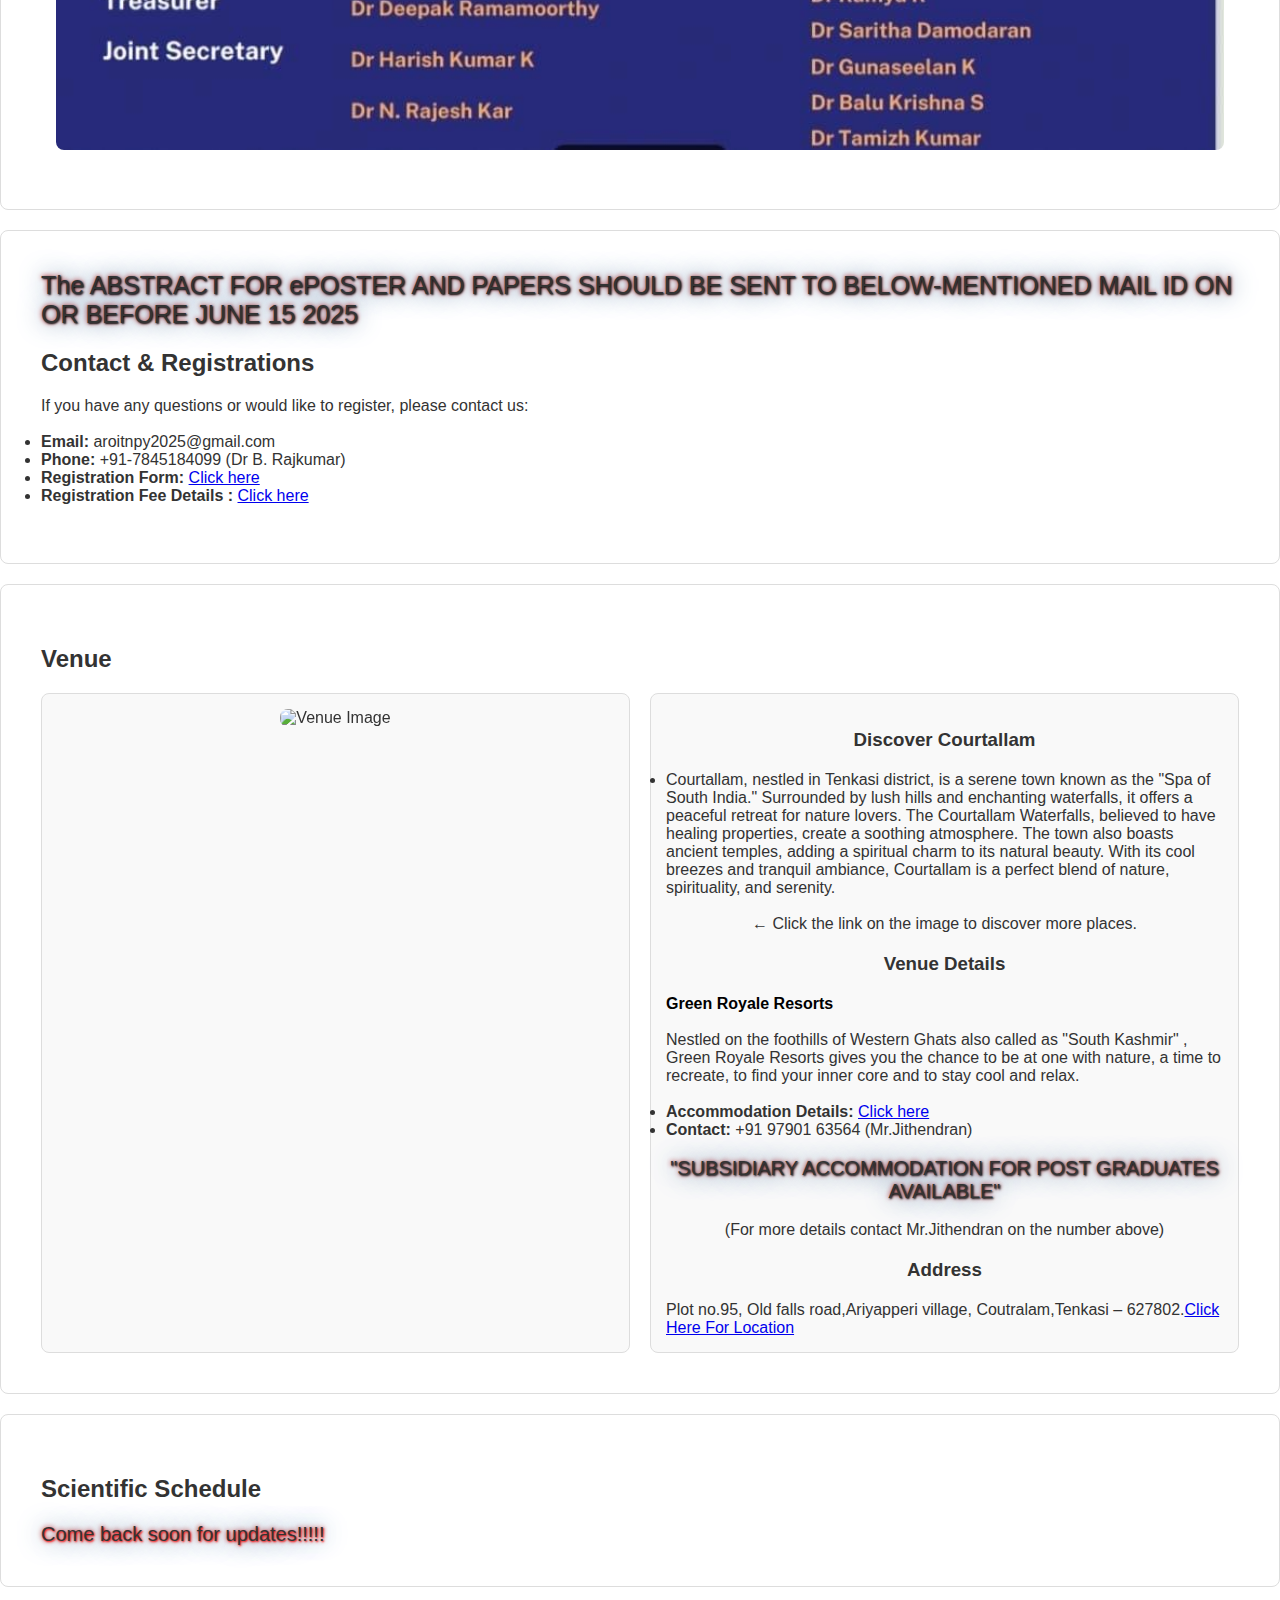
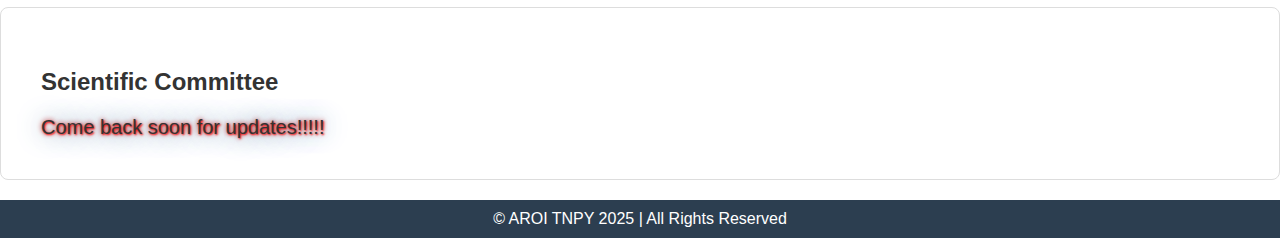
==== commit 5e0e93e9: "Mobile layout fit updates." ====
--- a/init-practice/index.html
+++ b/init-practice/index.html
@@ -47,7 +47,7 @@
 
 <!-----------------------------------------------------------------Title Section------------------------------------------------------------------------------->
 
-  <section id="title" class="section" style="border: none ;  height: 30vh;">
+  <section id="title" class="section" style="border: none ; ">
       <div class="grid" style="grid-template-columns: fit-content(100%);">
       <h1 style="font-size: 55px;font-family:  Georgia; text-wrap: pretty; max-width: 100%; text-align:left;">
              Deiva's Cancer Care Centre and Department of Radiation Oncology, Tirunelveli
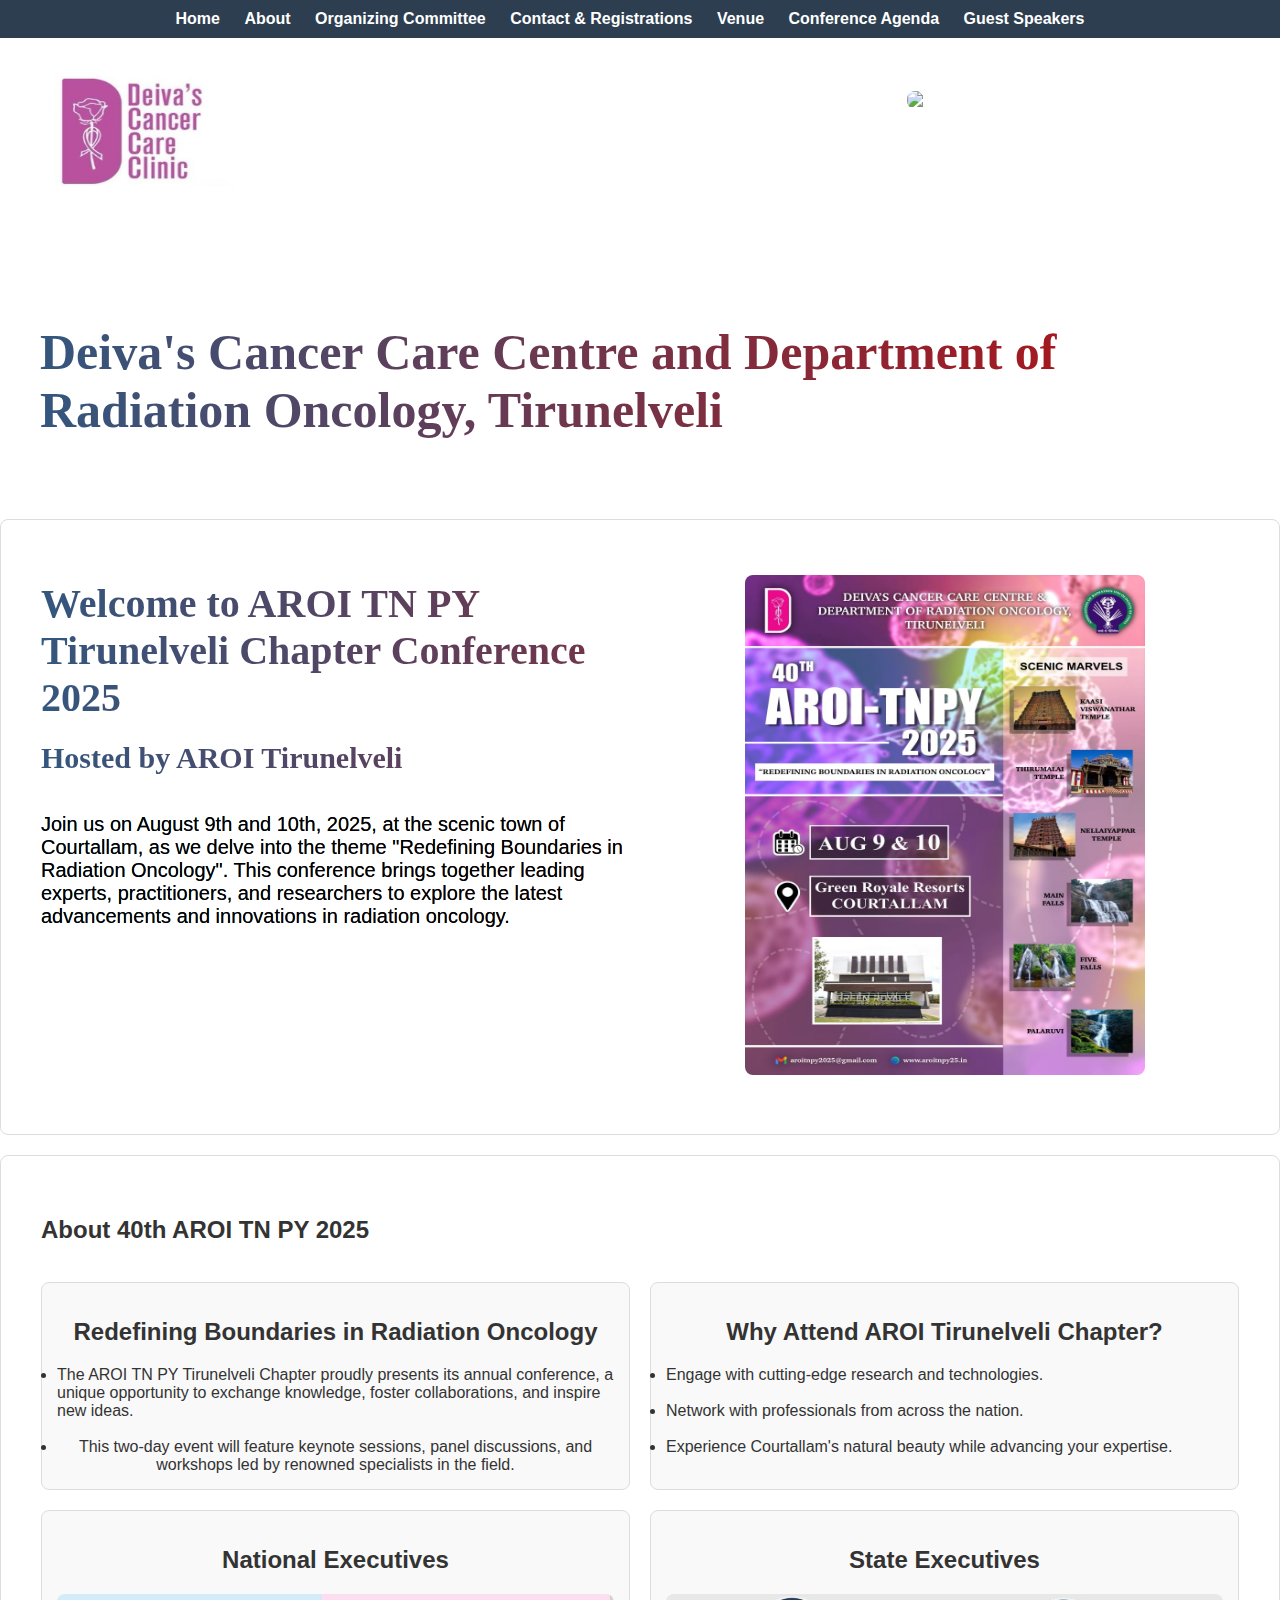
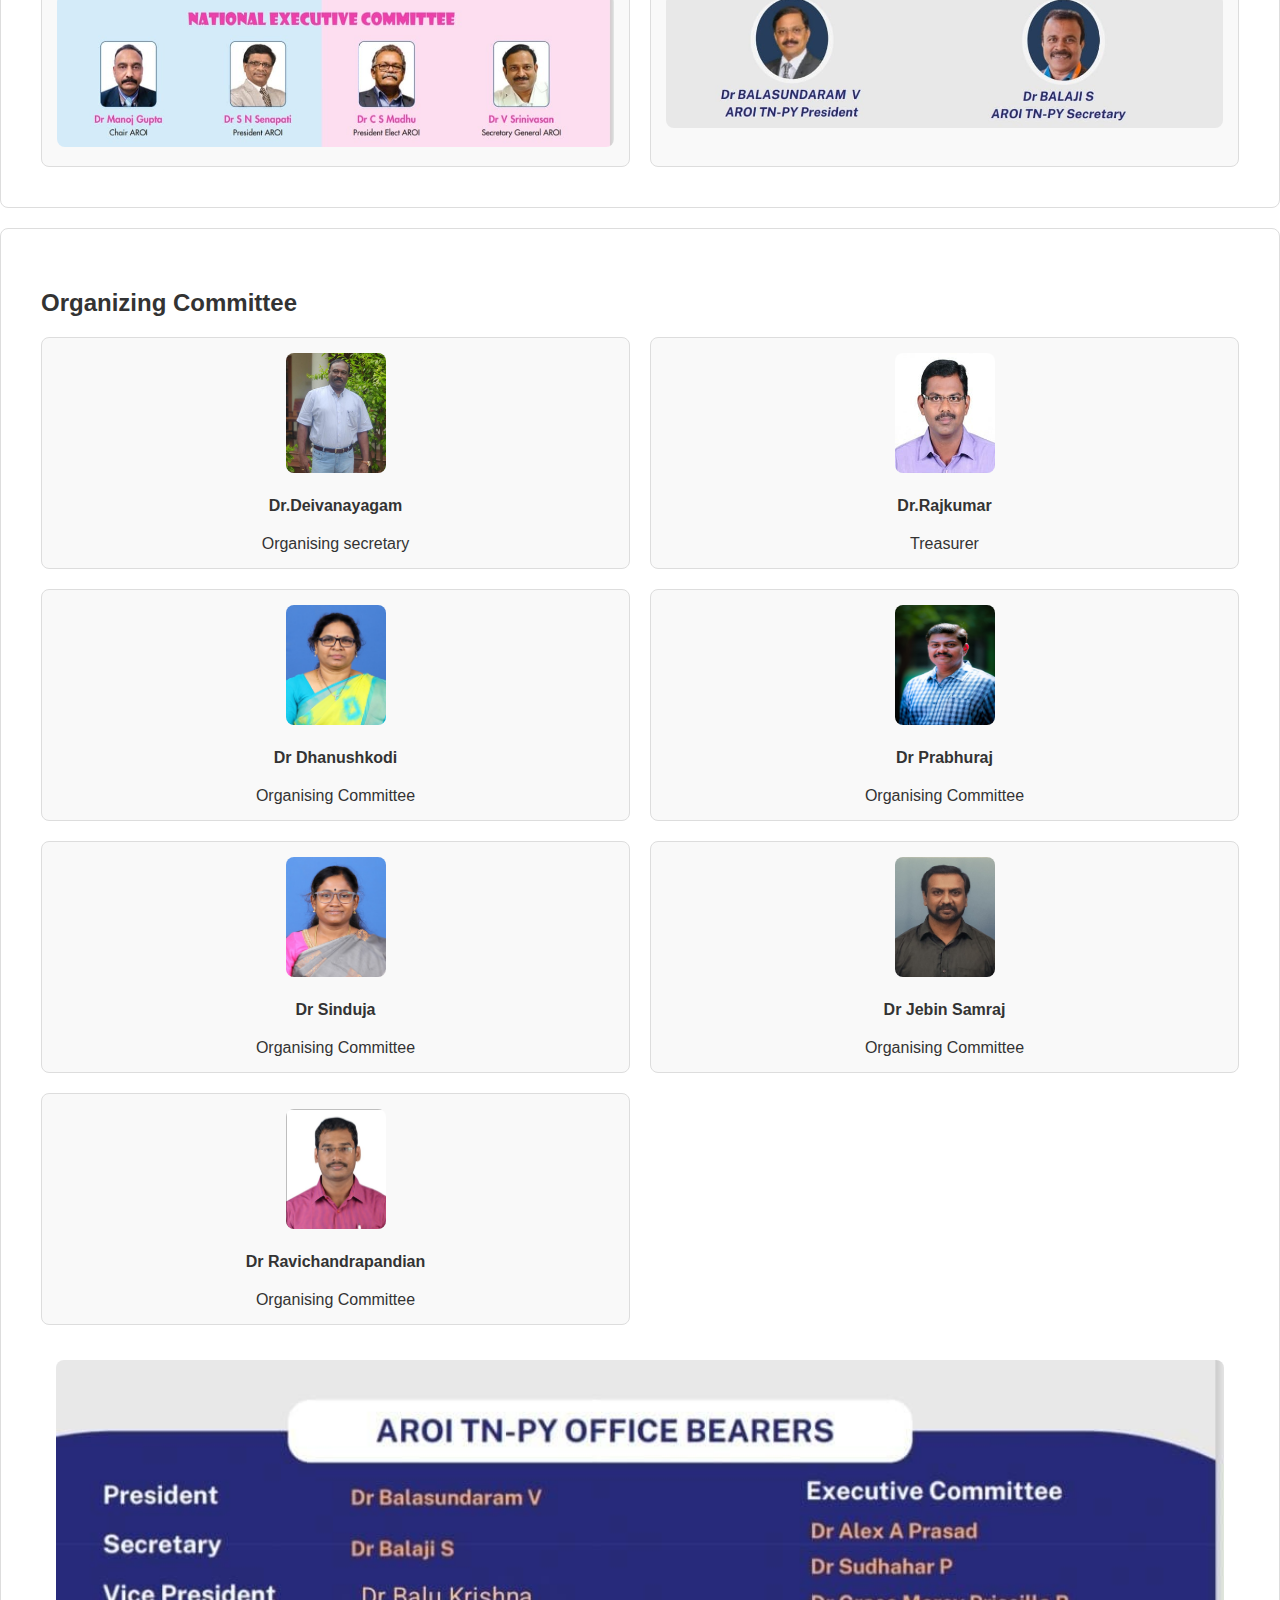
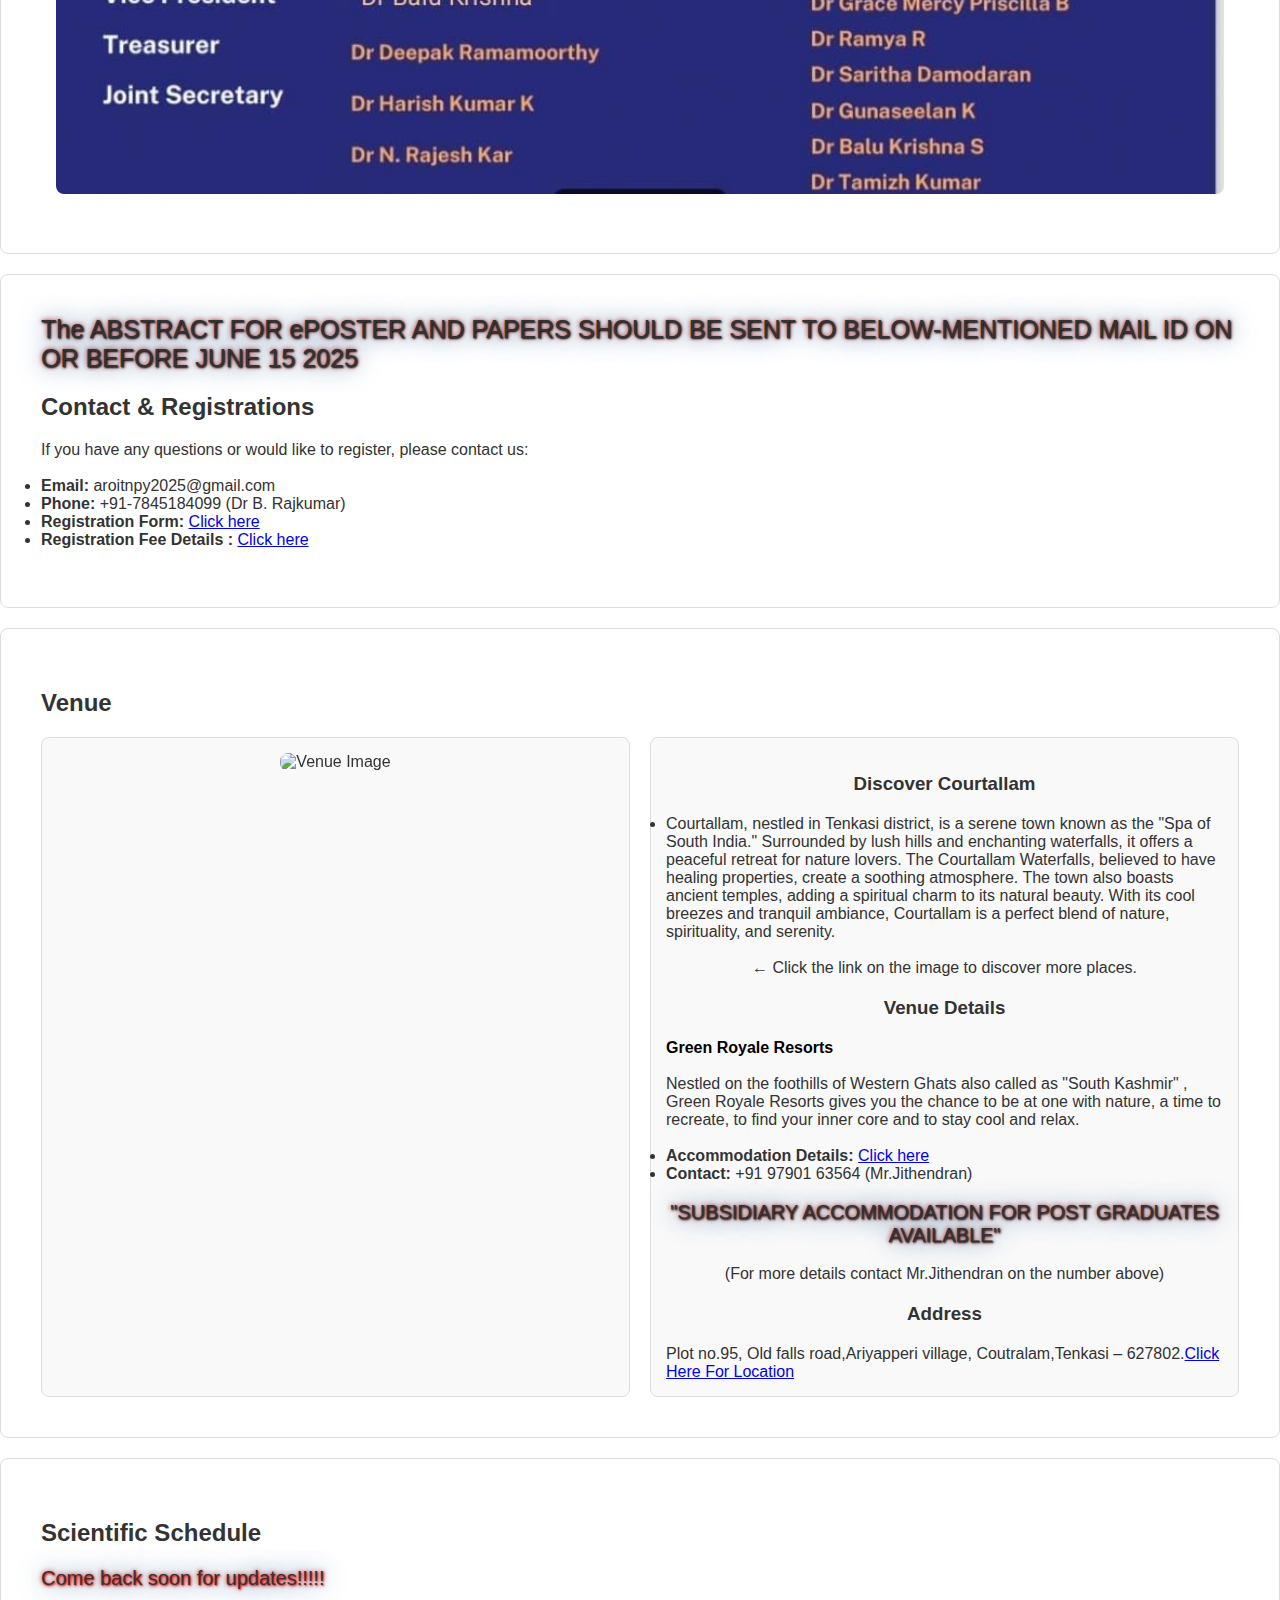
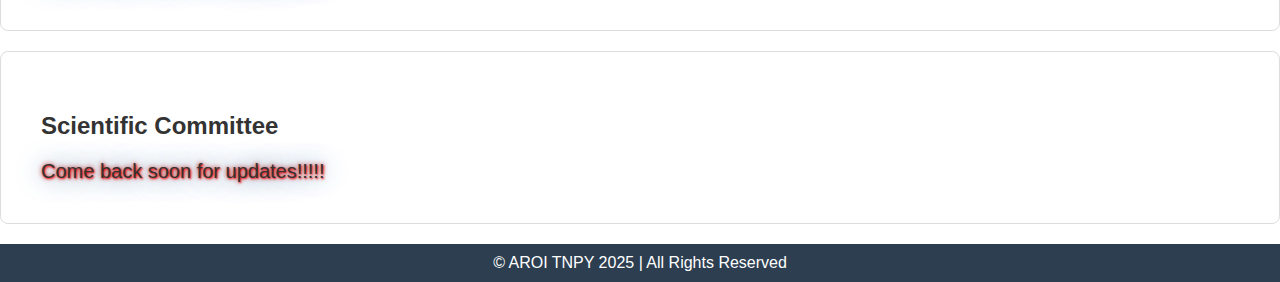
==== commit 944a1c85: "Mobile layout fit updates." ====
--- a/init-practice/index.html
+++ b/init-practice/index.html
@@ -44,12 +44,16 @@
      </div>
   </section>
 
+<br>
+<br>
+<br>
+
 
 <!-----------------------------------------------------------------Title Section------------------------------------------------------------------------------->
 
   <section id="title" class="section" style="border: none ; ">
       <div class="grid" style="grid-template-columns: fit-content(100%);">
-      <h1 style="font-size: 55px;font-family:  Georgia; text-wrap: pretty; max-width: 100%; text-align:left;">
+      <h1 style="font-size: 50px;font-family:  Georgia; text-wrap: pretty; text-align:left;">
              Deiva's Cancer Care Centre and Department of Radiation Oncology, Tirunelveli
       </h1>
       </div>
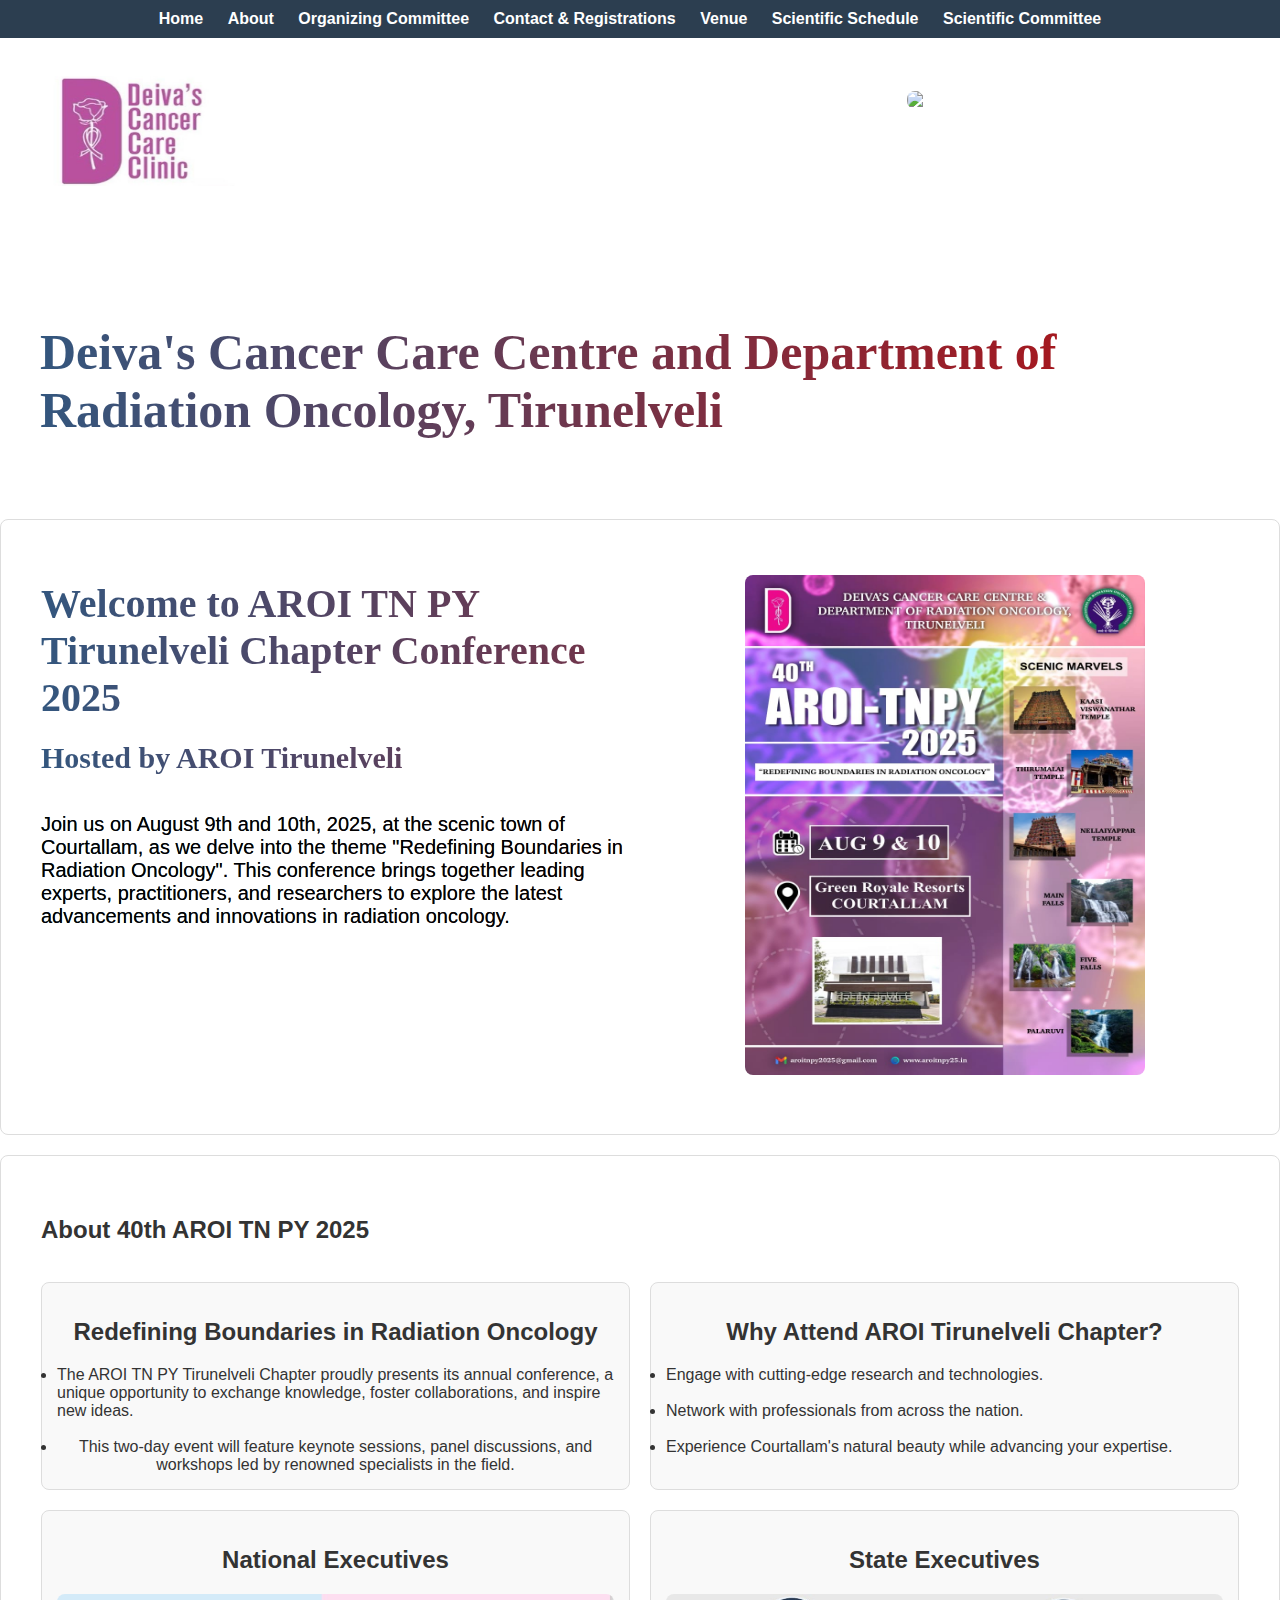
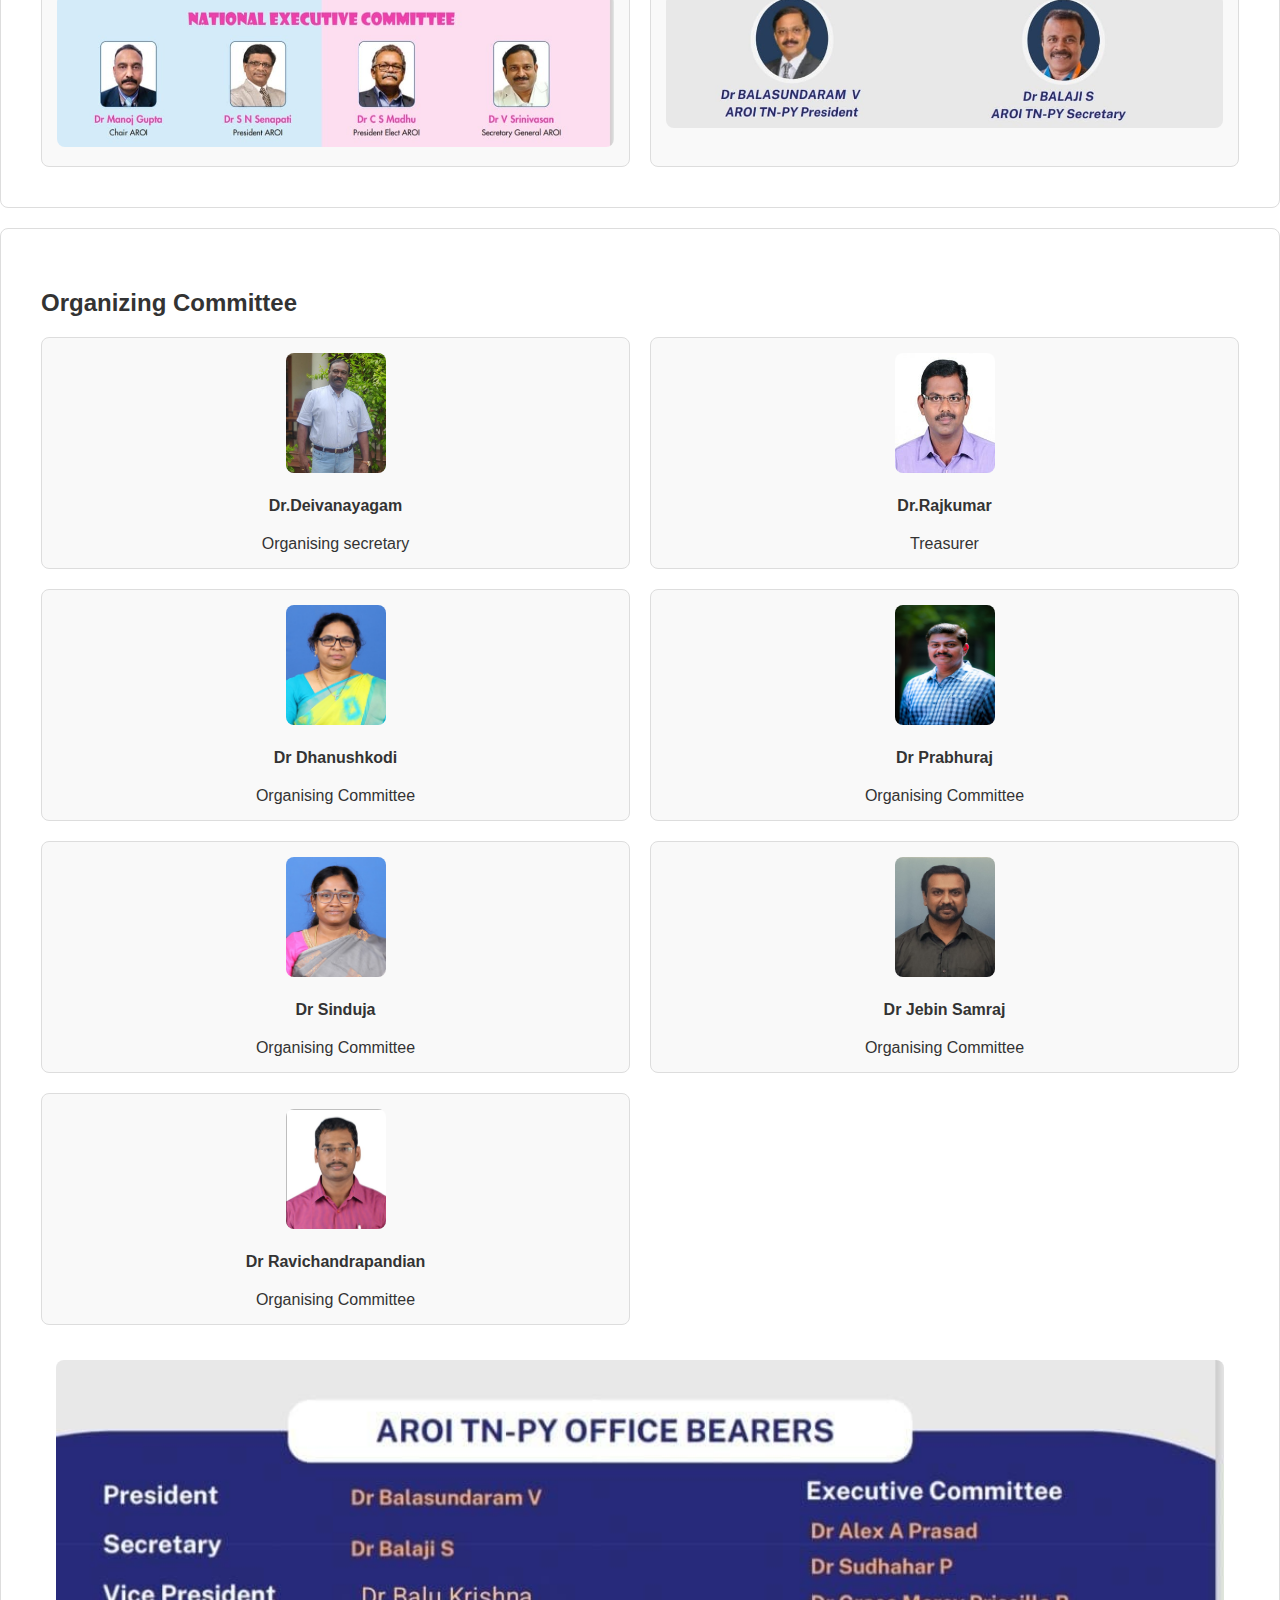
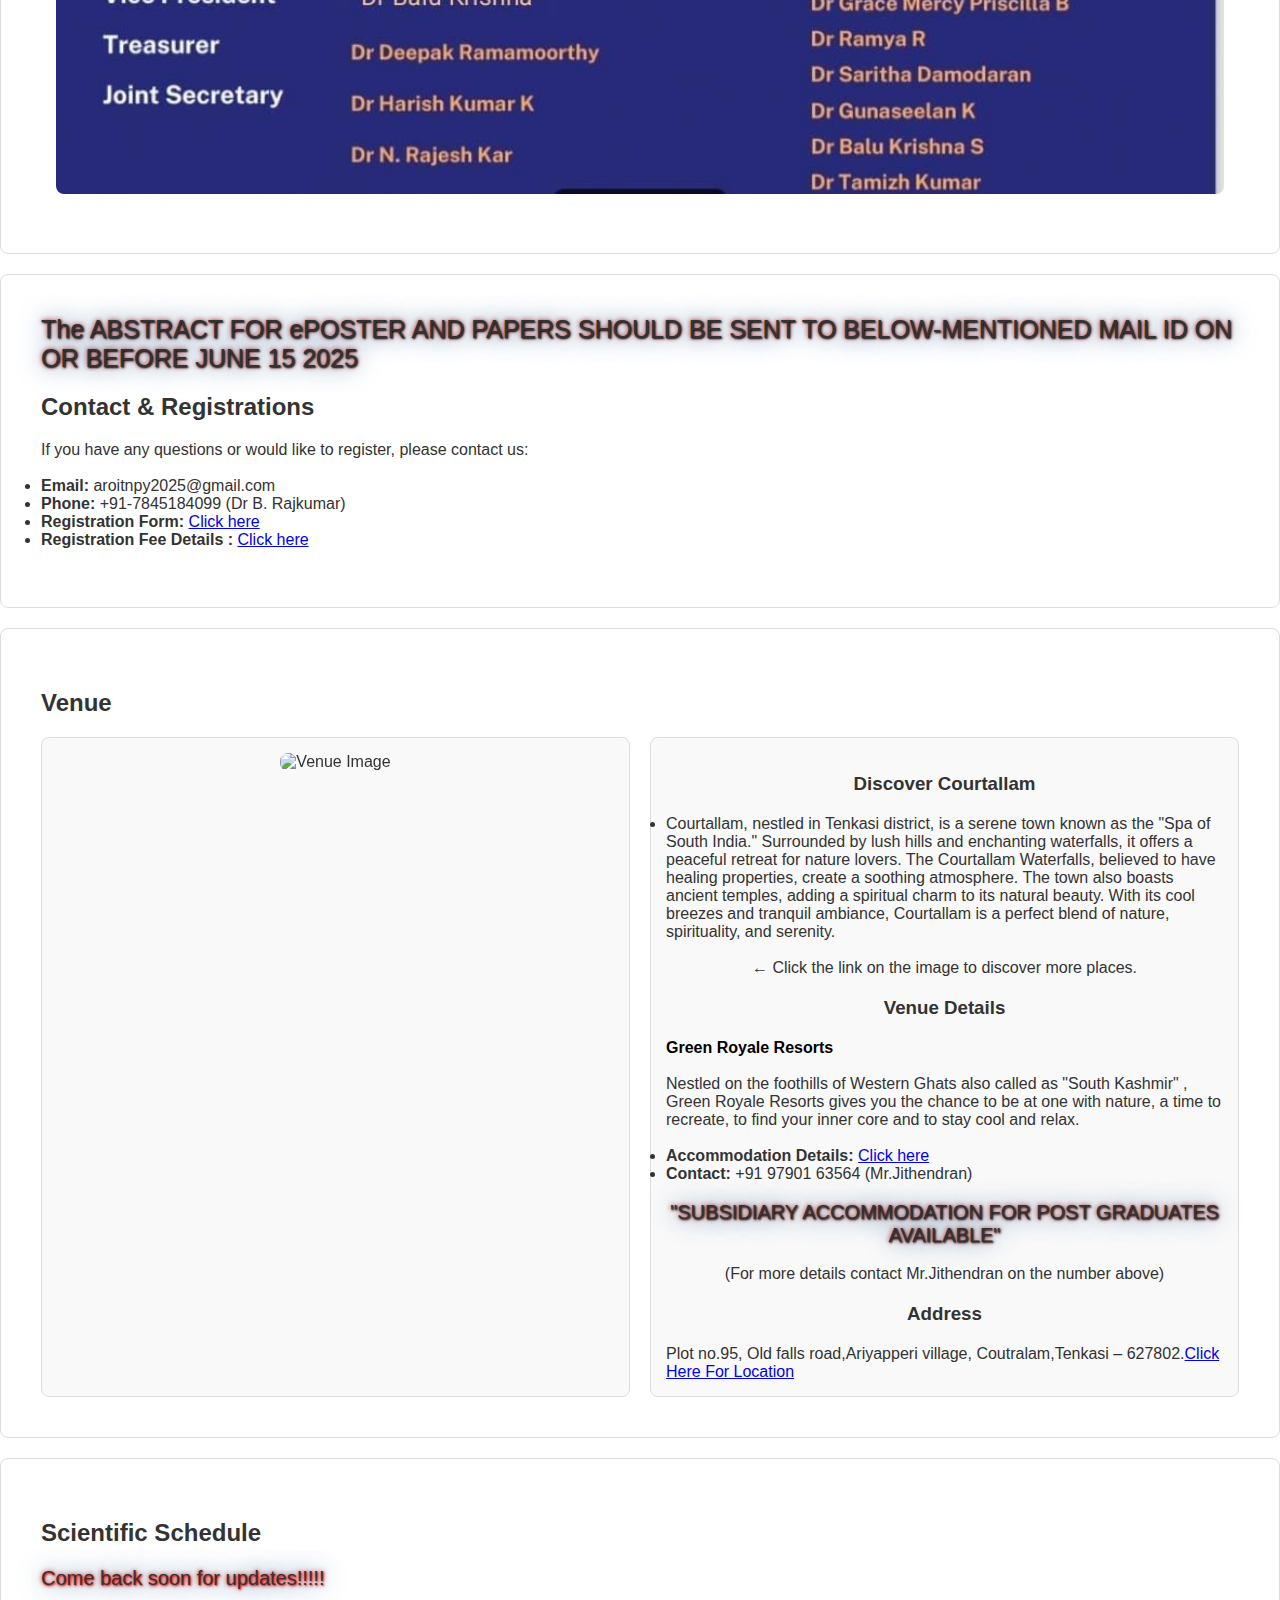
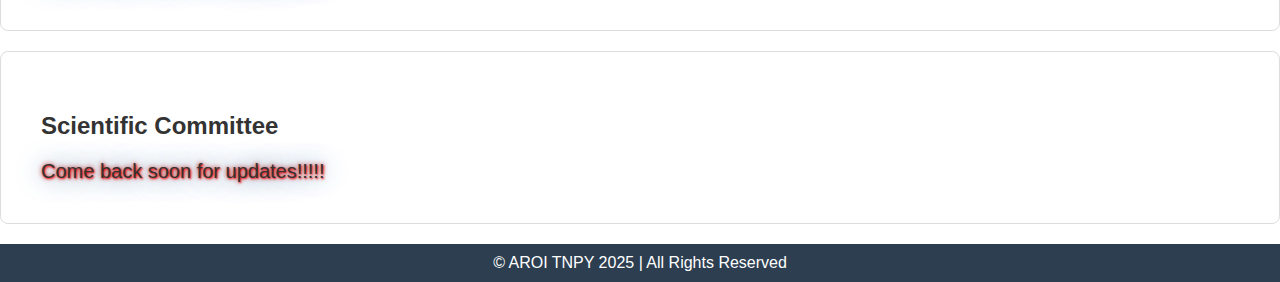
==== commit 79d62d3e: "Navigation button names update" ====
--- a/init-practice/index.html
+++ b/init-practice/index.html
@@ -72,8 +72,8 @@
         <li><a href="#committee">Organizing Committee</a></li>
         <li><a href="#contact">Contact & Registrations</a></li>
         <li><a href="#venue">Venue</a></li>
-        <li><a href="#agenda">Conference Agenda</a></li>
-        <li><a href="#speakers">Guest Speakers</a></li>
+        <li><a href="#agenda">Scientific Schedule</a></li>
+        <li><a href="#speakers">Scientific Committee</a></li>
       </ul>
     </nav>
   </header>
